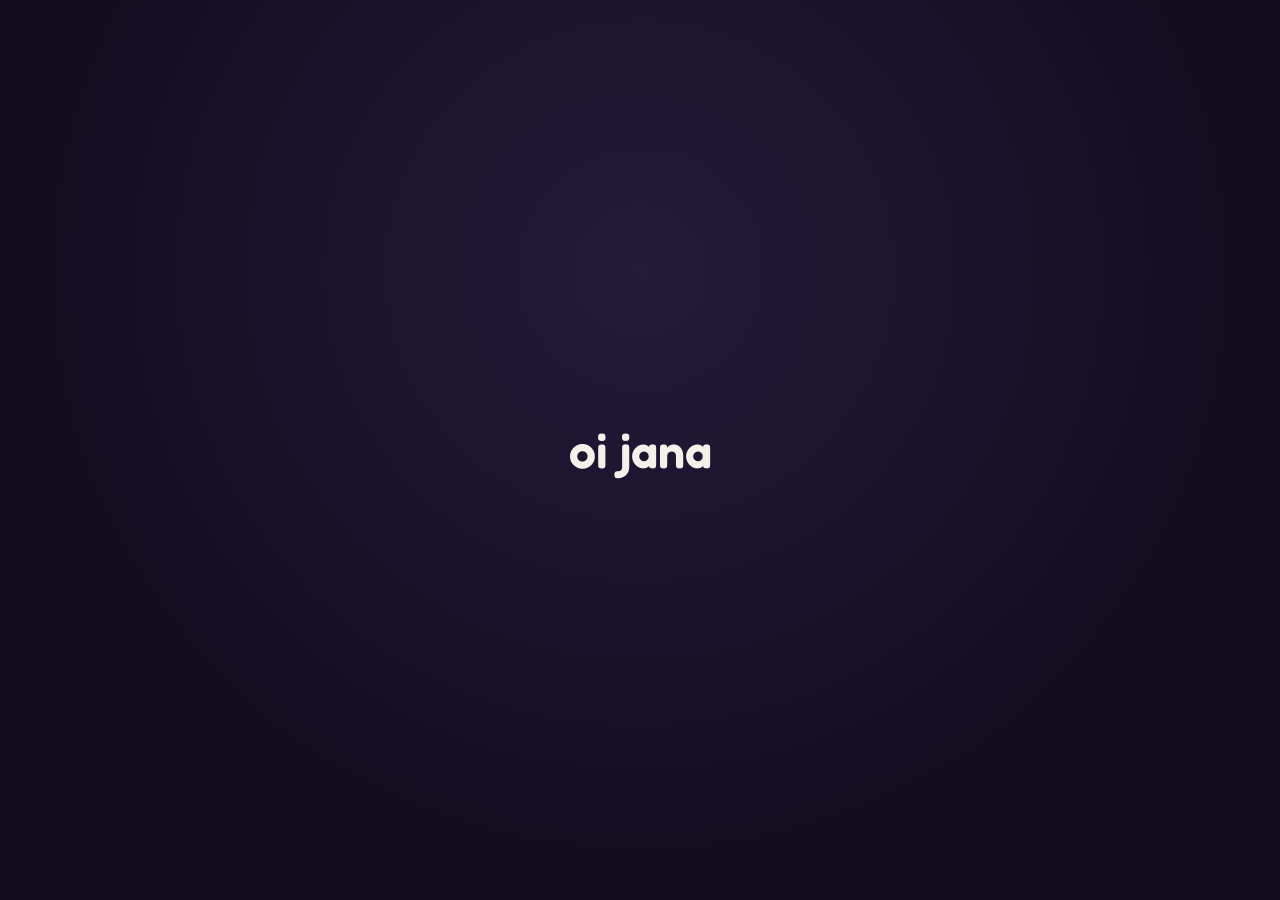
==== index.html @ 6d736b78 "Add start screen with fullscreen button Added a start screen with a fullscreen button before the int" ====
<!DOCTYPE html>
<html lang="pt-BR">
<head>
<meta charset="UTF-8">
<meta name="viewport" content="width=device-width, initial-scale=1.0">
<title>pra jana</title>

<!-- Fontes usadas no site: Fredoka (títulos/destaque) e Plus Jakarta Sans (texto) -->
<link rel="preconnect" href="https://fonts.googleapis.com">
<link href="https://fonts.googleapis.com/css2?family=Fredoka:wght@400;500;600;700&family=Plus+Jakarta+Sans:ital,wght@0,400;0,500;0,600;0,700;1,500&display=swap" rel="stylesheet">

<!-- Todo o visual (cores, layout, animações) está em style.css -->
<link rel="stylesheet" href="style.css">
</head>
<body>

  <!-- Fundo animado com os pontinhos de "vaga-lume" (gerados via JS) -->
  <div class="fireflies" id="fireflies"></div>

  <!-- Tela inicial: aparece primeiro, sozinha, com um botão pra abrir
       em tela cheia (some da barra de endereço/navegação do celular).
       Só depois de tocar nesse botão a sequência de frases começa. -->
  <div id="start-screen">
    <button id="fullscreen-btn">
      <span class="icon">⛶</span>
      abrir em tela cheia
    </button>
  </div>

  <!-- Tela de introdução: mostra as frases "oi jana" / "parabéns..." etc.
       antes de revelar o chat. Some sozinha quando termina. -->
  <div id="intro">
    <div id="intro-text"></div>
  </div>

  <!-- Cabeçalho fixo no topo, parecido com o topo de um app de conversa -->
  <header class="chat-header">
    <div class="avatar">🎂</div>
    <div class="who">
      <div class="name">jana</div>
      <div class="status">relembrando momentos</div>
    </div>
    <div class="icons">📞 🎥</div>
  </header>

  <!-- Aqui dentro o JS injeta todas as mensagens (fotos + legendas),
       usando os dados de data.js -->
  <main id="chat"></main>

  <!-- Mensagem final de aniversário -->
  <section id="closing">
    <div class="cake">🎉🎂🎉</div>
    <h2>feliz aniversário, dame / capivara / péssima mãe</h2>
    <p>
      19 anos de existência, a maior parte deles aturando meus prints, meus
      áudios de 15 minutos e minha implicância. Obrigada por ser essa
      amizade de "eu me jogaria no fogo por você" mesmo brigando por
      qualquer bobagem. Que venha mais um ano de zoeira sem fim. Te amo,
      várzea.
    </p>
    <div class="signature">— feito com carinho (e photoshop mental) só pra você 💛</div>
  </section>

  <!-- Barra de "digitar mensagem" fixa embaixo, só decorativa -->
  <div class="fake-input">
    <div class="field">escrito com carinho, só pra você...</div>
    <div class="send">➤</div>
  </div>

  <!-- ORDEM IMPORTA: data.js define os dados (array `messages`) e
       precisa carregar ANTES de script.js, que usa esses dados. -->
  <script src="data.js"></script>
  <script src="script.js"></script>
</body>
</html>
---- style.css ----
/* =======================================================
   PALETA DE CORES E VARIÁVEIS GLOBAIS
   Mude os valores aqui pra alterar as cores do site inteiro.
   ======================================================= */
:root{
  --bg-deep:#120c1e;          /* fundo geral (roxo bem escuro) */
  --bg-panel:#1d1530;         /* tom auxiliar (não usado diretamente, reserva) */
  --bg-panel-2:#241a3a;       /* fundo dos "pills" de data e do fundo do intro */
  --accent-amber:#ffb454;     /* cor de destaque quente (vela/aniversário) */
  --accent-pink:#ff6fa3;      /* cor de destaque rosa (usada no avatar e no título final) */
  --accent-violet:#7c6cf0;    /* cor de destaque roxa (usada no avatar) */
  --accent-violet-dim:#463a6e;/* roxo mais apagado (borda do botão "pular") */
  --text-light:#f5f1ea;       /* texto principal (quase branco) */
  --text-dim:#b3a8cf;         /* texto secundário (datas, horários, legendas de status) */
  --bubble-them:#22304a;      /* cor do balão de mensagem "dela" (esquerda) */
  --bubble-me:#5b52d6;        /* cor do balão de mensagem "minha" (direita) */
}

/* Reset básico: todo mundo usa border-box, sem margens malucas */
*{ box-sizing:border-box; }

html{ scroll-behavior:smooth; } /* rolagem suave ao navegar */

body{
  margin:0;
  background:var(--bg-deep);
  color:var(--text-light);
  font-family:'Plus Jakarta Sans', sans-serif; /* fonte do corpo do texto */
  overflow-x:hidden; /* evita rolagem horizontal indesejada */
}

/* Títulos e elementos com classe .display usam a fonte arredondada/divertida */
h1, h2, .display{
  font-family:'Fredoka', sans-serif;
}


/* =======================================================
   VAGA-LUMES (fundo animado)
   Pontinhos que sobem e piscam, decorativos, atrás do conteúdo.
   ======================================================= */
.fireflies{
  position:fixed;
  inset:0;              /* ocupa a tela toda */
  pointer-events:none;  /* não atrapalha cliques */
  z-index:0;             /* fica atrás de tudo */
  overflow:hidden;
}

.firefly{
  position:absolute;
  width:5px; height:5px;
  border-radius:50%;
  background:var(--accent-amber);
  box-shadow:0 0 8px 3px rgba(255,180,84,0.6); /* brilho ao redor */
  opacity:0;
  animation:drift 9s ease-in-out infinite; /* duração é sobrescrita via JS por vaga-lume */
}

/* Trajetória de subida + brilho de cada vaga-lume */
@keyframes drift{
  0%{   opacity:0;    transform:translateY(0)      translateX(0);   }
  15%{  opacity:.85; }
  50%{  transform:translateY(-70px) translateX(18px); }
  85%{  opacity:.6;  }
  100%{ opacity:0;    transform:translateY(-140px) translateX(-10px); }
}


/* =======================================================
   TELA DE INTRODUÇÃO (as frases que aparecem e somem)
   ======================================================= */
#intro{
  position:fixed; inset:0;
  z-index:50; /* fica por cima de tudo */
  display:flex; align-items:center; justify-content:center;
  background:radial-gradient(ellipse at 50% 30%, #241a3a 0%, #120c1e 70%);
  transition:opacity 1s ease, visibility 1s ease;
}

/* Classe adicionada via JS quando a introdução termina (ou é pulada) */
#intro.hide{
  opacity:0;
  visibility:hidden;
  pointer-events:none;
}

#intro-text{
  font-family:'Fredoka', sans-serif;
  font-size:clamp(1.6rem, 6vw, 3rem); /* responsivo: mínimo, ideal, máximo */
  font-weight:600;
  text-align:center;
  padding:0 1.2rem;
  opacity:0; /* começa invisível, o JS adiciona .show pra revelar */
  transition:opacity 1.1s ease;
  color:var(--text-light);
}

#intro-text.show{ opacity:1; }

/* Botão discreto pra pular a introdução */
#intro-skip{
  position:absolute; bottom:2rem; left:50%; transform:translateX(-50%);
  font-size:.75rem;
  color:var(--text-dim);
  background:none;
  border:1px solid var(--accent-violet-dim);
  padding:.5rem 1rem;
  border-radius:999px;
  cursor:pointer;
  font-family:'Plus Jakarta Sans';
  opacity:.7;
}
#intro-skip:hover{ opacity:1; }


/* =======================================================
   CABEÇALHO (barra fixa no topo, estilo app de chat)
   ======================================================= */
.chat-header{
  position:sticky; top:0;
  z-index:20;
  background:rgba(18,12,30,0.88);
  backdrop-filter:blur(10px); /* efeito de vidro fosco */
  display:flex; align-items:center; gap:.8rem;
  padding:.9rem 1.1rem;
  border-bottom:1px solid rgba(255,255,255,0.06);
}

.chat-header .avatar{
  width:42px; height:42px;
  border-radius:50%;
  background:linear-gradient(135deg, var(--accent-pink), var(--accent-violet));
  display:flex; align-items:center; justify-content:center;
  font-size:1.3rem;
  flex-shrink:0; /* nunca encolhe, mesmo em telas pequenas */
}

.chat-header .who{ line-height:1.15; }
.chat-header .who .name{ font-weight:700; font-family:'Fredoka'; font-size:1.05rem; }
.chat-header .who .status{ font-size:.72rem; color:var(--accent-amber); }
.chat-header .icons{ margin-left:auto; display:flex; gap:.9rem; opacity:.55; font-size:1.1rem; }


/* =======================================================
   ÁREA PRINCIPAL DO "CHAT" (onde as fotos/legendas entram)
   ======================================================= */
main{
  position:relative; z-index:1;
  max-width:640px; margin:0 auto;
  padding:1.6rem 1rem 7rem; /* padding-bottom grande pra não ficar embaixo da barra fixa */
}

/* "Pílula" com a data, como em apps de mensagem */
.date-pill{
  display:block; margin:1.8rem auto 1.4rem; width:fit-content;
  background:var(--bg-panel-2); color:var(--text-dim);
  font-size:.72rem; letter-spacing:.03em;
  padding:.35rem .9rem;
  border-radius:999px;
  text-transform:uppercase;
}

/* Cada "linha" de mensagem (foto + legenda). Começa invisível/deslocada
   e o JS adiciona a classe .in quando ela entra na tela (scroll reveal). */
.msg-row{
  display:flex; margin:.9rem 0;
  opacity:0; transform:translateY(18px);
  transition:opacity .7s ease, transform .7s ease;
}
.msg-row.in{ opacity:1; transform:translateY(0); }

/* Lado da conversa: "me" = eu (direita), "them" = ela (esquerda) */
.msg-row.me{ justify-content:flex-end; }
.msg-row.them{ justify-content:flex-start; }

.bubble{ max-width:78%; display:flex; flex-direction:column; gap:.4rem; }
.msg-row.me .bubble{ align-items:flex-end; }
.msg-row.them .bubble{ align-items:flex-start; }

/* Moldura da foto dentro da mensagem */
.photo-wrap{
  border-radius:18px; overflow:hidden; line-height:0;
  box-shadow:0 8px 24px rgba(0,0,0,0.35);
  border:1px solid rgba(255,255,255,0.08);
}
/* "Bico" do balão: cantinho reto do lado de quem enviou, como no WhatsApp */
.msg-row.me .photo-wrap{ border-bottom-right-radius:4px; }
.msg-row.them .photo-wrap{ border-bottom-left-radius:4px; }

.photo-wrap img{
  display:block; width:100%; height:auto;
  max-height:420px; object-fit:cover; /* corta a imagem pra não ficar gigante */
}

/* Balão de texto (legenda) */
.caption{
  font-size:.92rem; line-height:1.4;
  padding:.65rem .95rem;
  border-radius:16px;
  color:var(--text-light);
}
.msg-row.me .caption{ background:var(--bubble-me); border-bottom-right-radius:4px; }
.msg-row.them .caption{ background:var(--bubble-them); border-bottom-left-radius:4px; }

.timestamp{ font-size:.66rem; color:var(--text-dim); padding:0 .3rem; }


/* =======================================================
   BARRA DE "DIGITAR MENSAGEM" (decorativa, fixa embaixo)
   ======================================================= */
.fake-input{
  position:fixed; bottom:0; left:0; right:0;
  z-index:20;
  background:rgba(18,12,30,0.92);
  backdrop-filter:blur(10px);
  border-top:1px solid rgba(255,255,255,0.06);
  display:flex; align-items:center; gap:.7rem;
  padding:.8rem 1.1rem calc(.8rem + env(safe-area-inset-bottom)); /* respeita notch/gestos do celular */
}
.fake-input .field{
  flex:1;
  background:var(--bg-panel-2);
  border-radius:999px;
  padding:.6rem 1rem;
  font-size:.85rem;
  color:var(--text-dim);
  font-style:italic;
}
.fake-input .send{
  width:38px; height:38px;
  border-radius:50%;
  background:var(--accent-amber);
  display:flex; align-items:center; justify-content:center;
  color:#241a3a; font-size:1.1rem;
  flex-shrink:0;
}


/* =======================================================
   SEÇÃO FINAL (mensagem de aniversário)
   ======================================================= */
#closing{
  position:relative; z-index:1;
  max-width:640px; margin:0 auto;
  padding:3rem 1.4rem 9rem; /* padding-bottom grande por causa da barra fixa */
  text-align:center;
}
#closing .cake{ font-size:3rem; margin-bottom:.6rem; }
#closing h2{
  font-size:clamp(1.6rem,6vw,2.3rem);
  margin:0 0 1rem;
  /* título com gradiente de cor no próprio texto */
  background:linear-gradient(90deg, var(--accent-amber), var(--accent-pink));
  -webkit-background-clip:text; background-clip:text; color:transparent;
}
#closing p{ color:var(--text-dim); font-size:1rem; line-height:1.7; max-width:480px; margin:0 auto; }
#closing .signature{ margin-top:1.6rem; font-family:'Fredoka'; font-size:1.1rem; color:var(--text-light); }


/* =======================================================
   ACESSIBILIDADE: respeita quem prefere menos animação
   ======================================================= */
@media (prefers-reduced-motion: reduce){
  .msg-row, #intro-text, .firefly{
    transition:none !important;
    animation:none !important;
    opacity:1 !important;
    transform:none !important;
  }
}
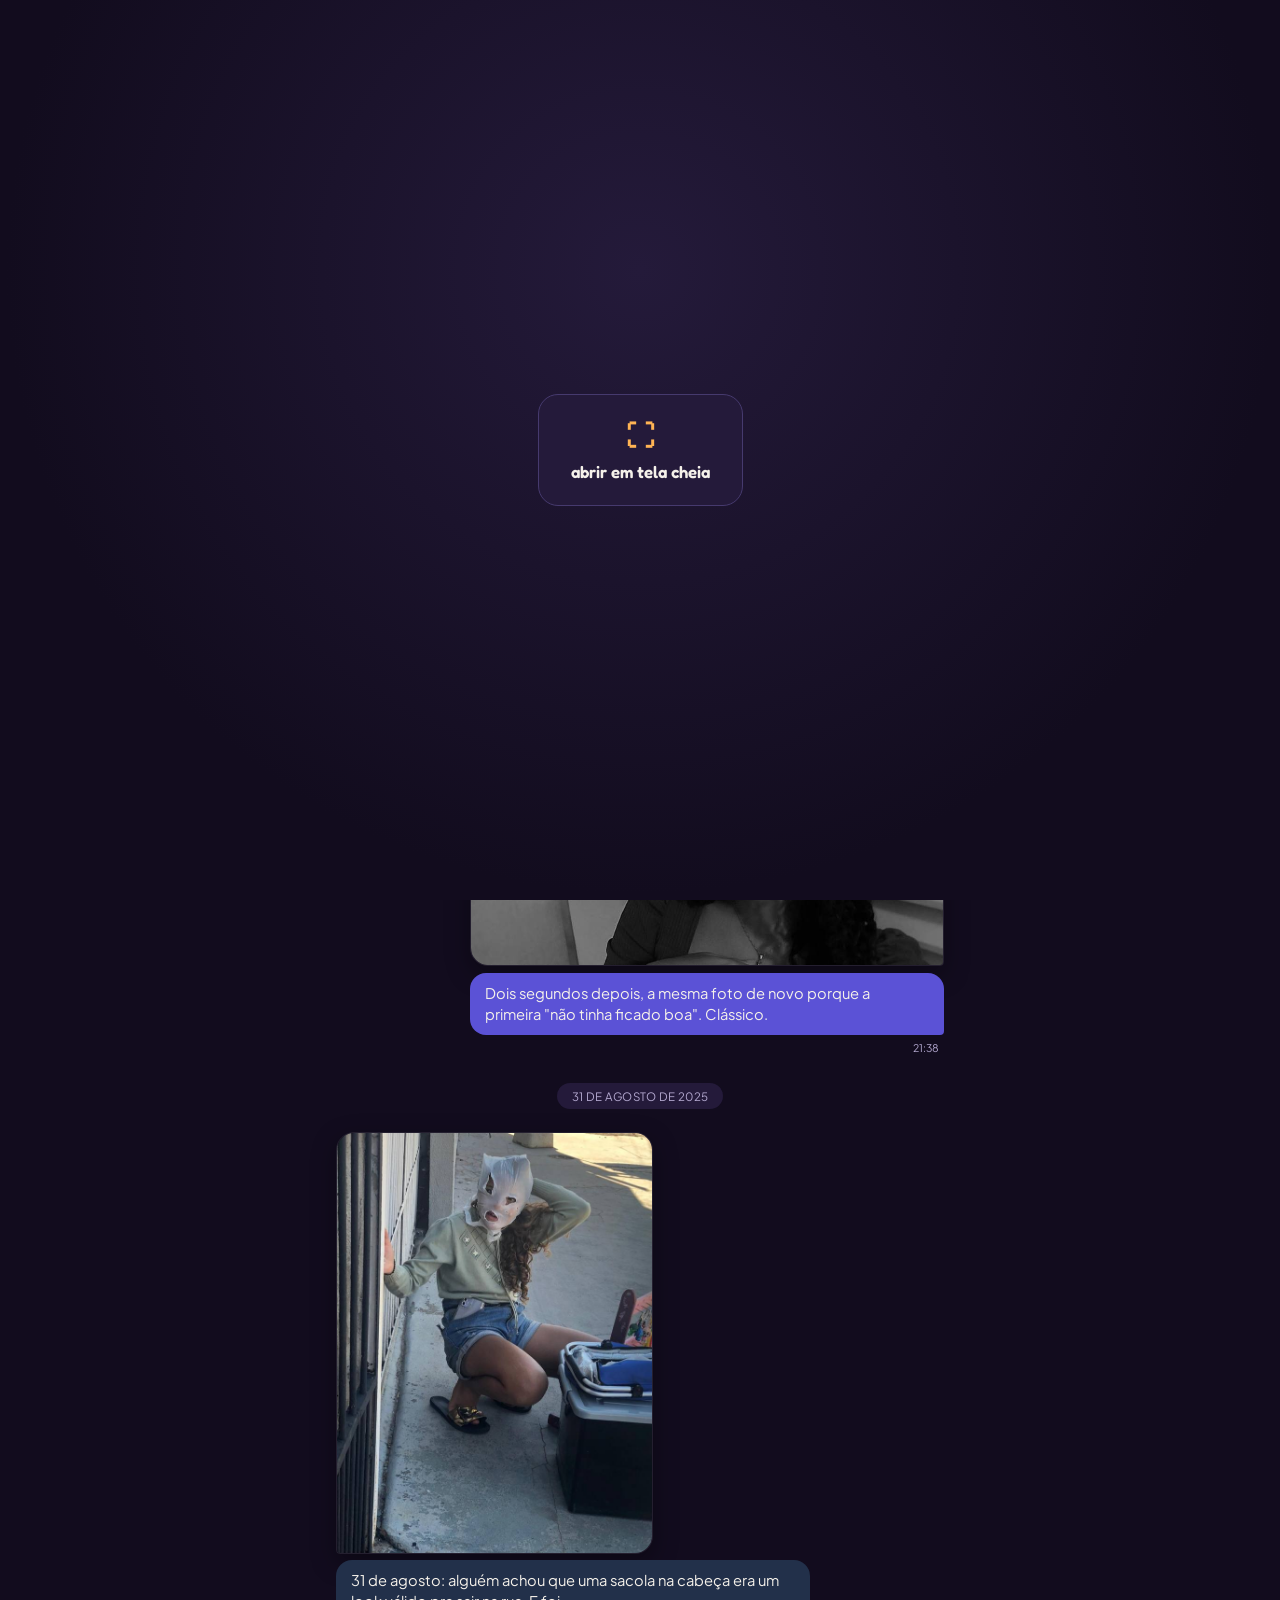
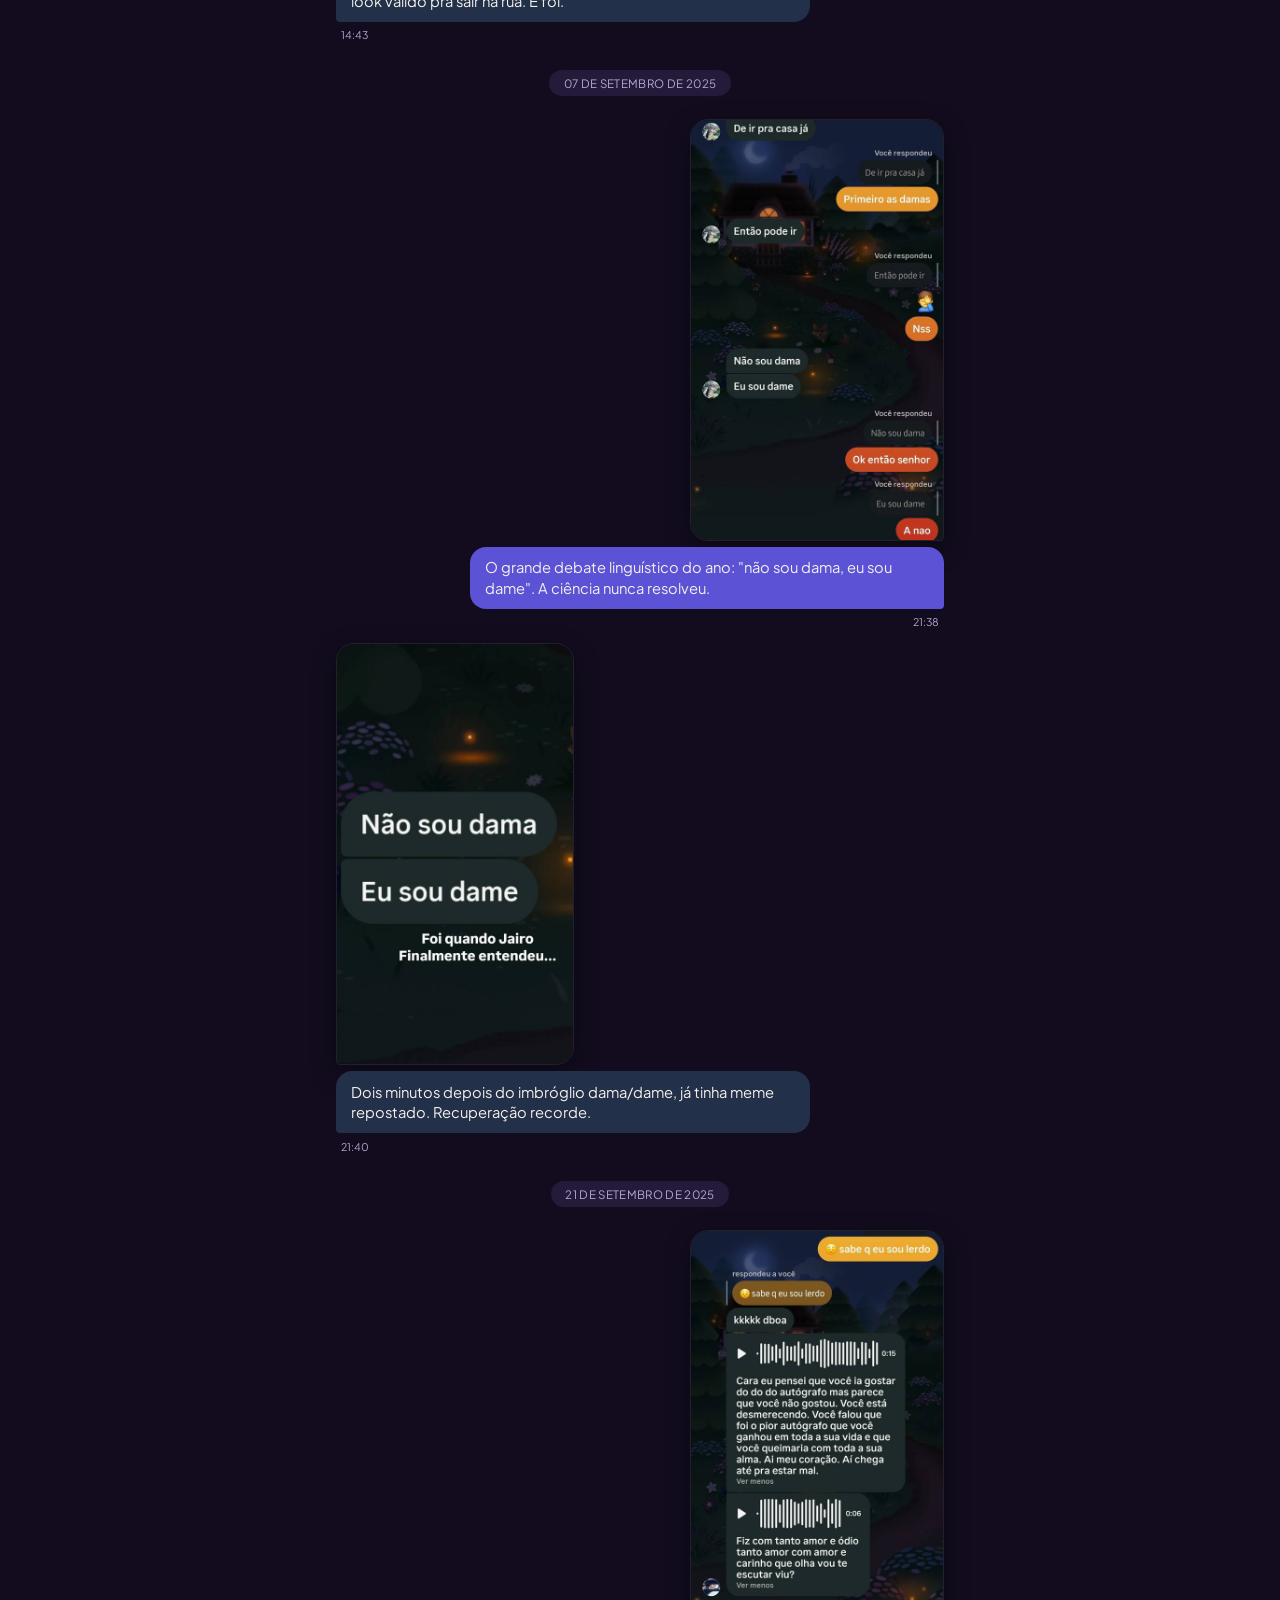
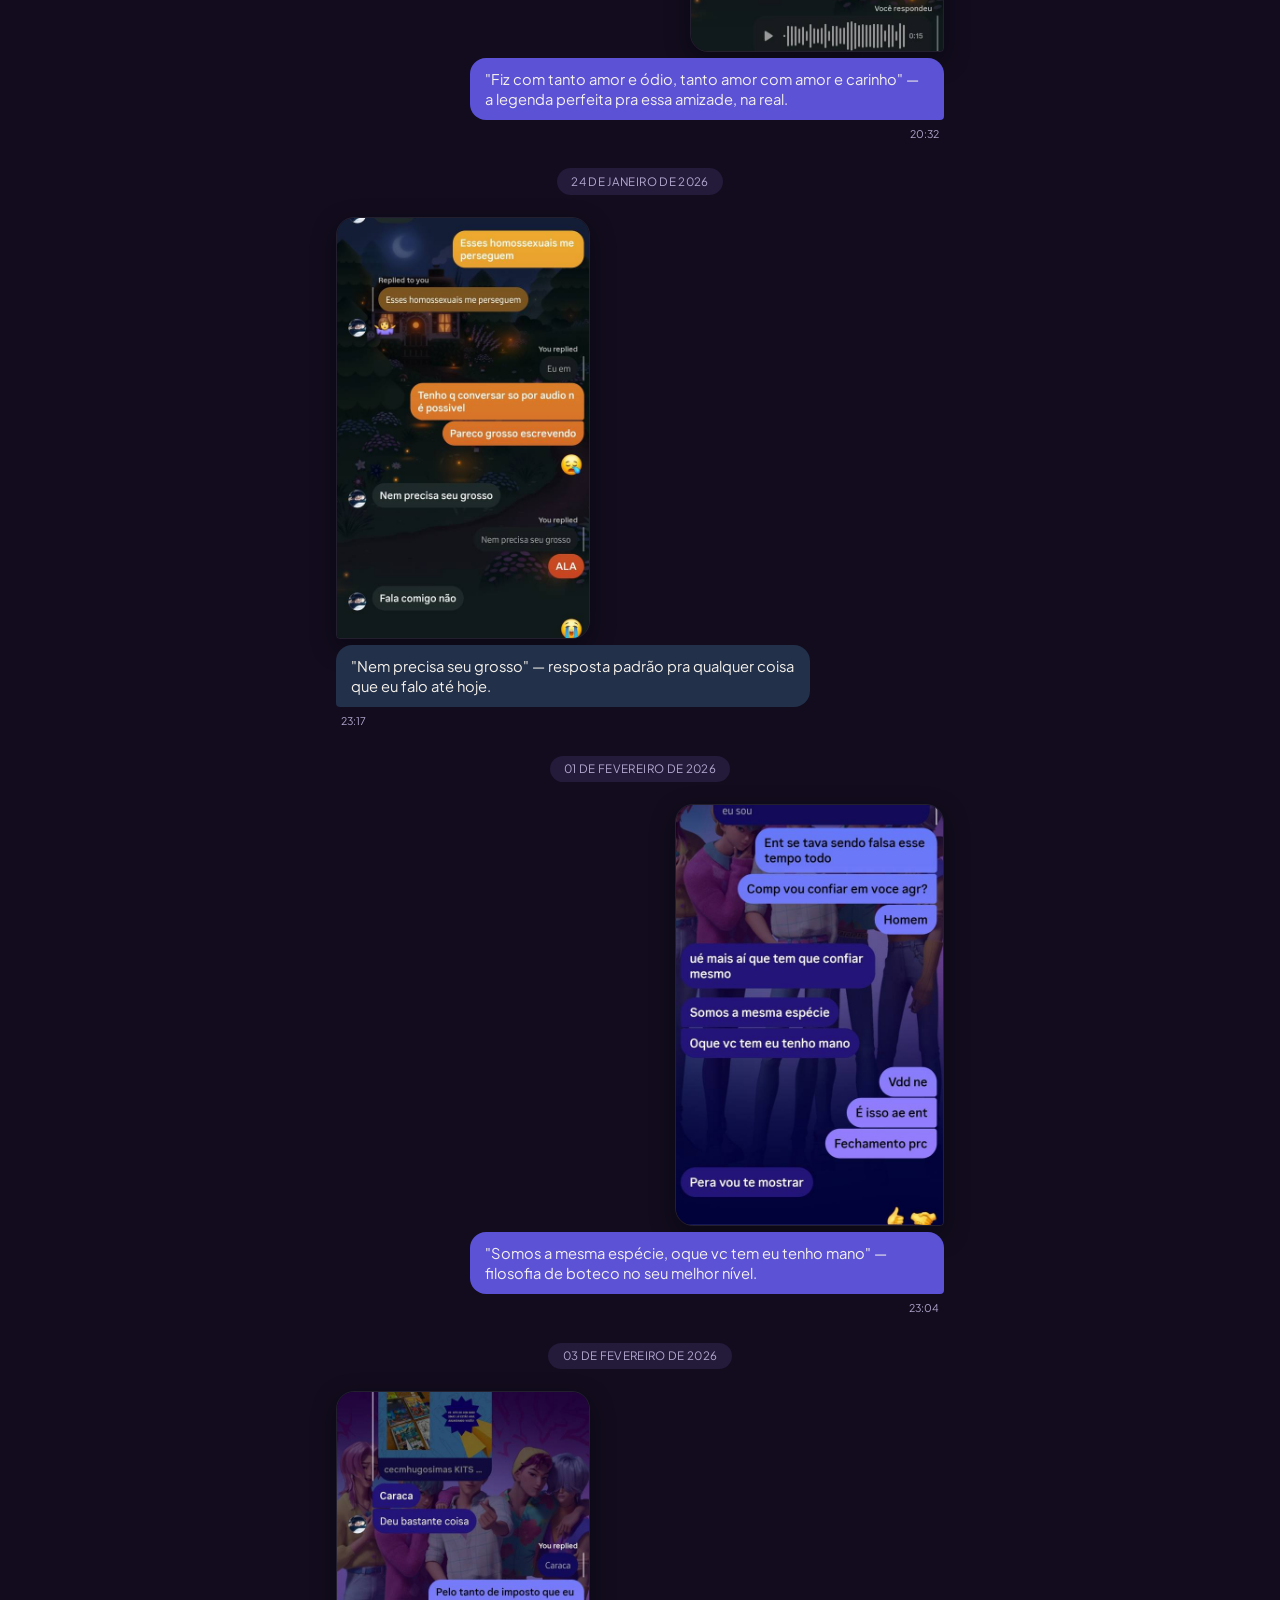
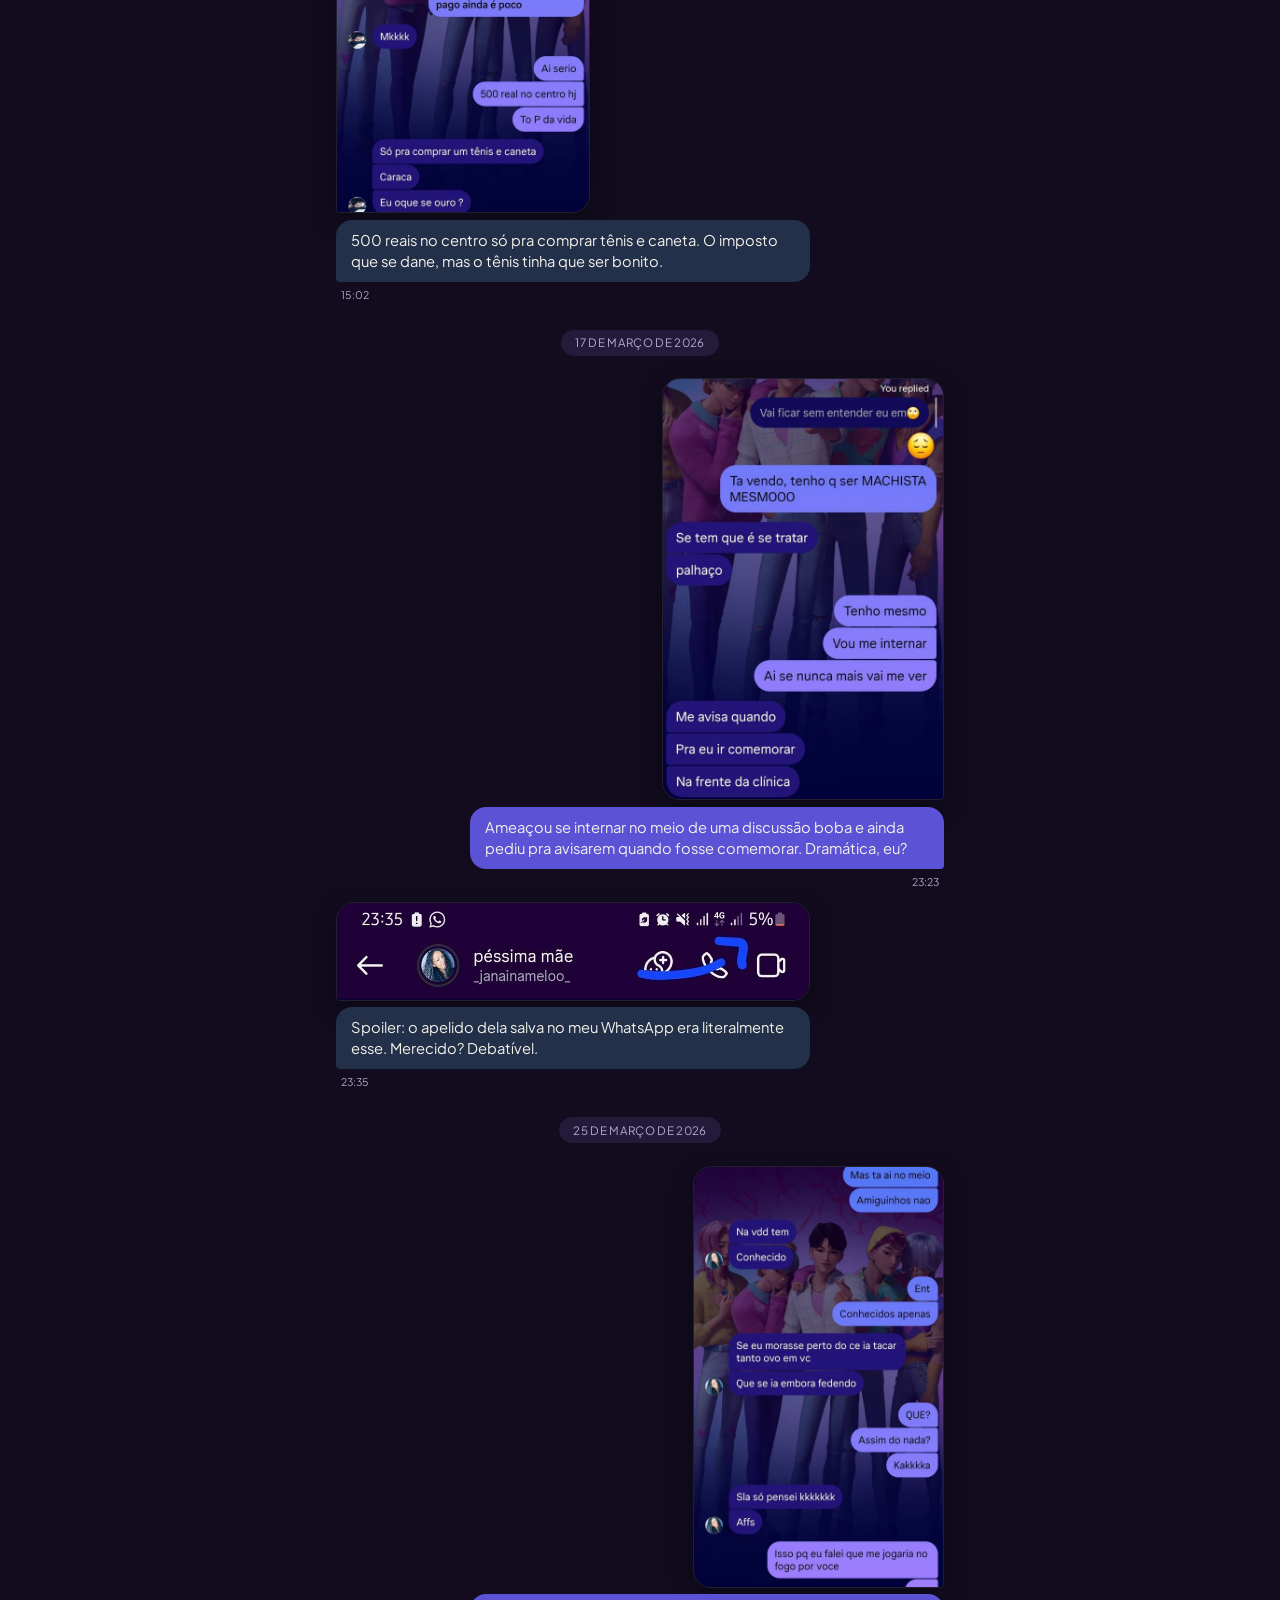
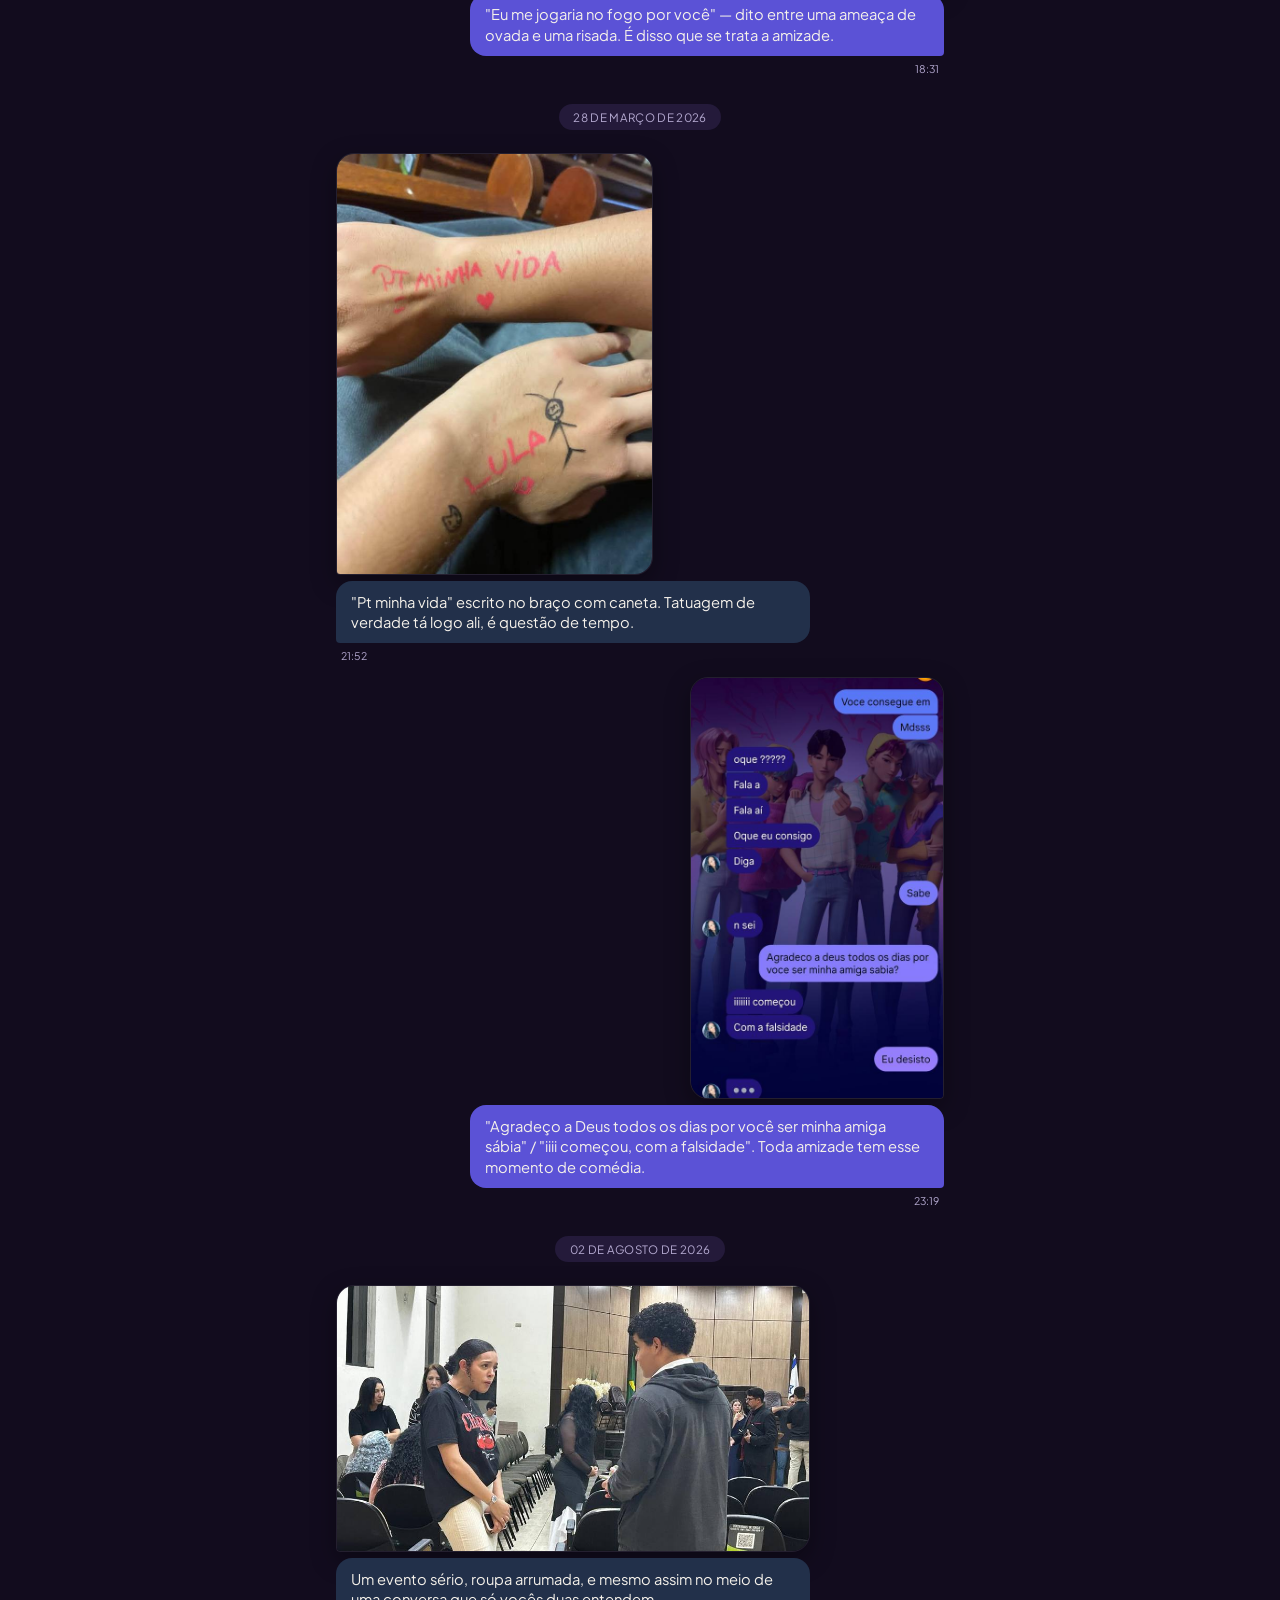
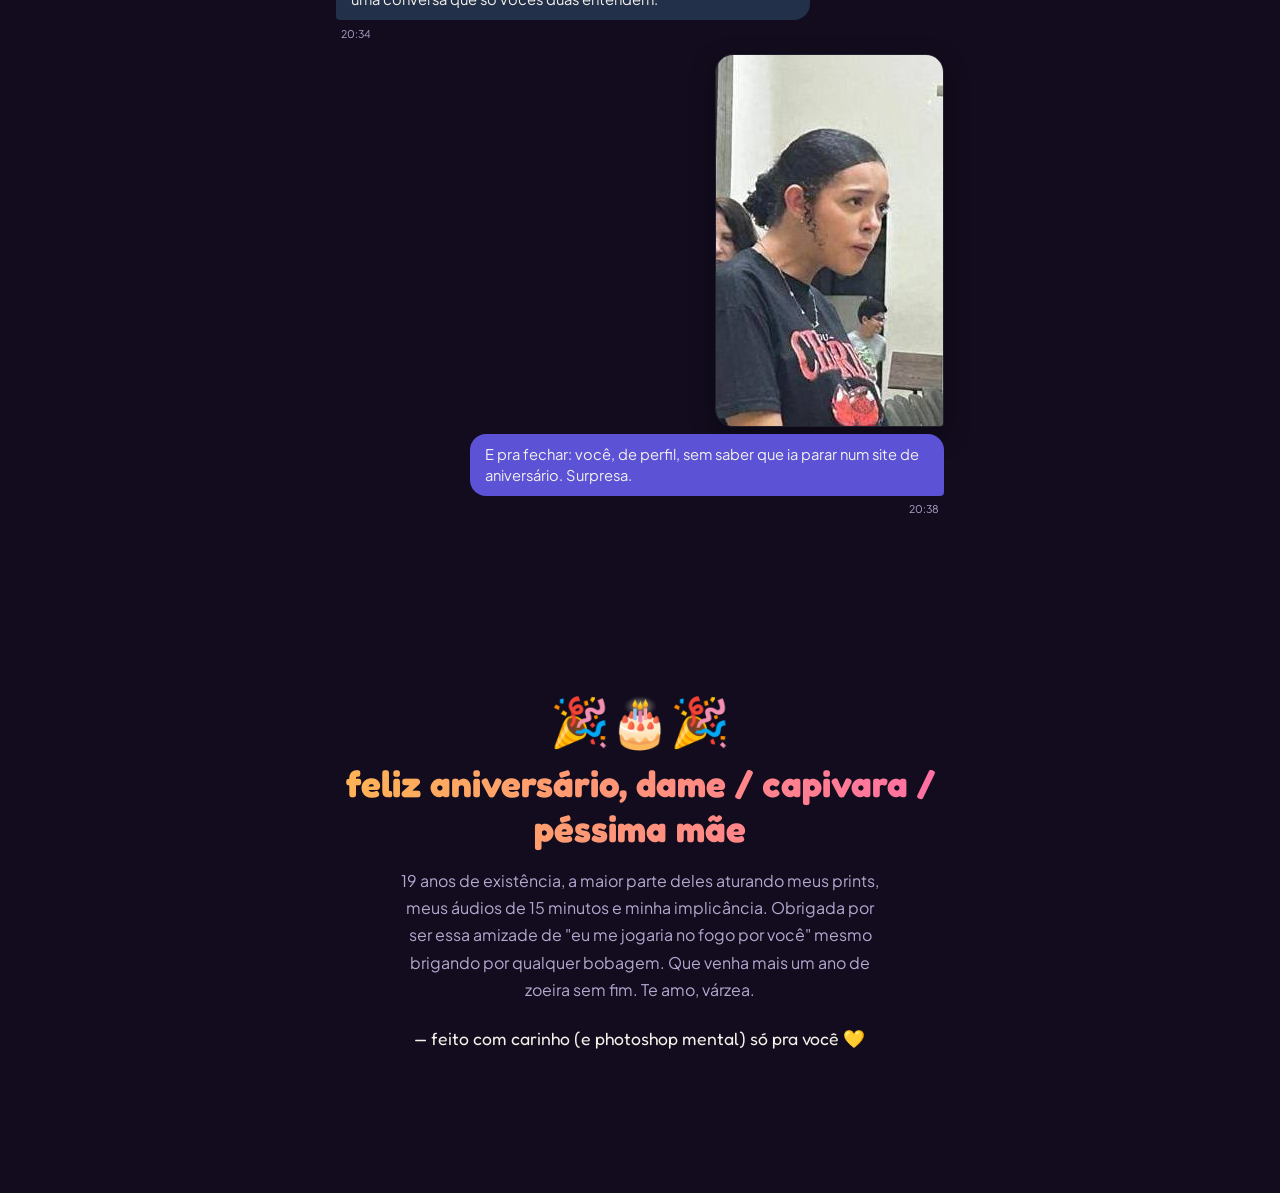
==== commit 961f8bcb: "Rename index (1).html to index.html" ====
--- a/index.html
+++ b/index.html
@@ -9,8 +9,307 @@
 <link rel="preconnect" href="https://fonts.googleapis.com">
 <link href="https://fonts.googleapis.com/css2?family=Fredoka:wght@400;500;600;700&family=Plus+Jakarta+Sans:ital,wght@0,400;0,500;0,600;0,700;1,500&display=swap" rel="stylesheet">
 
-<!-- Todo o visual (cores, layout, animações) está em style.css -->
-<link rel="stylesheet" href="style.css">
+<style>
+/* =======================================================
+   PALETA DE CORES E VARIÁVEIS GLOBAIS
+   Mude os valores aqui pra alterar as cores do site inteiro.
+   ======================================================= */
+:root{
+  --bg-deep:#120c1e;          /* fundo geral (roxo bem escuro) */
+  --bg-panel:#1d1530;         /* tom auxiliar (não usado diretamente, reserva) */
+  --bg-panel-2:#241a3a;       /* fundo dos "pills" de data e do fundo do intro */
+  --accent-amber:#ffb454;     /* cor de destaque quente (vela/aniversário) */
+  --accent-pink:#ff6fa3;      /* cor de destaque rosa (usada no avatar e no título final) */
+  --accent-violet:#7c6cf0;    /* cor de destaque roxa (usada no avatar) */
+  --accent-violet-dim:#463a6e;/* roxo mais apagado (borda do botão "pular") */
+  --text-light:#f5f1ea;       /* texto principal (quase branco) */
+  --text-dim:#b3a8cf;         /* texto secundário (datas, horários, legendas de status) */
+  --bubble-them:#22304a;      /* cor do balão de mensagem "dela" (esquerda) */
+  --bubble-me:#5b52d6;        /* cor do balão de mensagem "minha" (direita) */
+}
+
+/* Reset básico: todo mundo usa border-box, sem margens malucas */
+*{ box-sizing:border-box; }
+
+html{ scroll-behavior:smooth; } /* rolagem suave ao navegar */
+
+body{
+  margin:0;
+  background:var(--bg-deep);
+  color:var(--text-light);
+  font-family:'Plus Jakarta Sans', sans-serif; /* fonte do corpo do texto */
+  overflow-x:hidden; /* evita rolagem horizontal indesejada */
+}
+
+/* Títulos e elementos com classe .display usam a fonte arredondada/divertida */
+h1, h2, .display{
+  font-family:'Fredoka', sans-serif;
+}
+
+
+/* =======================================================
+   VAGA-LUMES (fundo animado)
+   Pontinhos que sobem e piscam, decorativos, atrás do conteúdo.
+   ======================================================= */
+.fireflies{
+  position:fixed;
+  inset:0;              /* ocupa a tela toda */
+  pointer-events:none;  /* não atrapalha cliques */
+  z-index:0;             /* fica atrás de tudo */
+  overflow:hidden;
+}
+
+.firefly{
+  position:absolute;
+  width:5px; height:5px;
+  border-radius:50%;
+  background:var(--accent-amber);
+  box-shadow:0 0 8px 3px rgba(255,180,84,0.6); /* brilho ao redor */
+  opacity:0;
+  animation:drift 9s ease-in-out infinite; /* duração é sobrescrita via JS por vaga-lume */
+}
+
+/* Trajetória de subida + brilho de cada vaga-lume */
+@keyframes drift{
+  0%{   opacity:0;    transform:translateY(0)      translateX(0);   }
+  15%{  opacity:.85; }
+  50%{  transform:translateY(-70px) translateX(18px); }
+  85%{  opacity:.6;  }
+  100%{ opacity:0;    transform:translateY(-140px) translateX(-10px); }
+}
+
+
+/* =======================================================
+   TELA INICIAL (botão de tela cheia)
+   É a primeira coisa que aparece. Fica acima até da introdução
+   (z-index maior) e some assim que a pessoa toca no botão.
+   ======================================================= */
+#start-screen{
+  position:fixed; inset:0;
+  z-index:60; /* acima do #intro (50), pra ser a primeira camada visível */
+  display:flex; align-items:center; justify-content:center;
+  background:radial-gradient(ellipse at 50% 30%, #241a3a 0%, #120c1e 70%);
+  transition:opacity .6s ease, visibility .6s ease;
+}
+
+/* Classe adicionada via JS assim que o botão é tocado */
+#start-screen.hide{
+  opacity:0;
+  visibility:hidden;
+  pointer-events:none;
+}
+
+#fullscreen-btn{
+  display:flex; flex-direction:column; align-items:center; gap:.6rem;
+  font-family:'Fredoka', sans-serif;
+  font-size:1.05rem;
+  font-weight:600;
+  color:var(--text-light);
+  background:var(--bg-panel-2);
+  border:1px solid var(--accent-violet-dim);
+  padding:1.4rem 2rem;
+  border-radius:20px;
+  cursor:pointer;
+  box-shadow:0 0 0 0 rgba(255,180,84,0.4);
+  animation:pulse-glow 2.4s ease-in-out infinite; /* leve pulsar pra chamar atenção */
+}
+#fullscreen-btn .icon{ font-size:1.8rem; color:var(--accent-amber); }
+
+@keyframes pulse-glow{
+  0%,100%{ box-shadow:0 0 0 0 rgba(255,180,84,0.35); }
+  50%{ box-shadow:0 0 0 14px rgba(255,180,84,0); }
+}
+
+
+/* =======================================================
+   TELA DE INTRODUÇÃO (as frases que aparecem e somem)
+   ======================================================= */
+#intro{
+  position:fixed; inset:0;
+  z-index:50; /* fica por cima do conteúdo, abaixo da tela inicial */
+  display:flex; align-items:center; justify-content:center;
+  background:radial-gradient(ellipse at 50% 30%, #241a3a 0%, #120c1e 70%);
+  transition:opacity 1s ease, visibility 1s ease;
+}
+
+/* Classe adicionada via JS quando a introdução termina */
+#intro.hide{
+  opacity:0;
+  visibility:hidden;
+  pointer-events:none;
+}
+
+#intro-text{
+  font-family:'Fredoka', sans-serif;
+  font-size:clamp(1.6rem, 6vw, 3rem); /* responsivo: mínimo, ideal, máximo */
+  font-weight:600;
+  text-align:center;
+  padding:0 1.2rem;
+  opacity:0; /* começa invisível, o JS adiciona .show pra revelar */
+  transition:opacity 1.1s ease;
+  color:var(--text-light);
+}
+
+#intro-text.show{ opacity:1; }
+
+
+/* =======================================================
+   CABEÇALHO (barra fixa no topo, estilo app de chat)
+   ======================================================= */
+.chat-header{
+  position:sticky; top:0;
+  z-index:20;
+  background:rgba(18,12,30,0.88);
+  backdrop-filter:blur(10px); /* efeito de vidro fosco */
+  display:flex; align-items:center; gap:.8rem;
+  padding:.9rem 1.1rem;
+  border-bottom:1px solid rgba(255,255,255,0.06);
+}
+
+.chat-header .avatar{
+  width:42px; height:42px;
+  border-radius:50%;
+  background:linear-gradient(135deg, var(--accent-pink), var(--accent-violet));
+  display:flex; align-items:center; justify-content:center;
+  font-size:1.3rem;
+  flex-shrink:0; /* nunca encolhe, mesmo em telas pequenas */
+}
+
+.chat-header .who{ line-height:1.15; }
+.chat-header .who .name{ font-weight:700; font-family:'Fredoka'; font-size:1.05rem; }
+.chat-header .who .status{ font-size:.72rem; color:var(--accent-amber); }
+.chat-header .icons{ margin-left:auto; display:flex; gap:.9rem; opacity:.55; font-size:1.1rem; }
+
+
+/* =======================================================
+   ÁREA PRINCIPAL DO "CHAT" (onde as fotos/legendas entram)
+   ======================================================= */
+main{
+  position:relative; z-index:1;
+  max-width:640px; margin:0 auto;
+  padding:1.6rem 1rem 7rem; /* padding-bottom grande pra não ficar embaixo da barra fixa */
+}
+
+/* "Pílula" com a data, como em apps de mensagem */
+.date-pill{
+  display:block; margin:1.8rem auto 1.4rem; width:fit-content;
+  background:var(--bg-panel-2); color:var(--text-dim);
+  font-size:.72rem; letter-spacing:.03em;
+  padding:.35rem .9rem;
+  border-radius:999px;
+  text-transform:uppercase;
+}
+
+/* Cada "linha" de mensagem (foto + legenda). Começa invisível/deslocada
+   e o JS adiciona a classe .in quando ela entra na tela (scroll reveal). */
+.msg-row{
+  display:flex; margin:.9rem 0;
+  opacity:0; transform:translateY(18px);
+  transition:opacity .7s ease, transform .7s ease;
+}
+.msg-row.in{ opacity:1; transform:translateY(0); }
+
+/* Lado da conversa: "me" = eu (direita), "them" = ela (esquerda) */
+.msg-row.me{ justify-content:flex-end; }
+.msg-row.them{ justify-content:flex-start; }
+
+.bubble{ max-width:78%; display:flex; flex-direction:column; gap:.4rem; }
+.msg-row.me .bubble{ align-items:flex-end; }
+.msg-row.them .bubble{ align-items:flex-start; }
+
+/* Moldura da foto dentro da mensagem */
+.photo-wrap{
+  border-radius:18px; overflow:hidden; line-height:0;
+  box-shadow:0 8px 24px rgba(0,0,0,0.35);
+  border:1px solid rgba(255,255,255,0.08);
+}
+/* "Bico" do balão: cantinho reto do lado de quem enviou, como no WhatsApp */
+.msg-row.me .photo-wrap{ border-bottom-right-radius:4px; }
+.msg-row.them .photo-wrap{ border-bottom-left-radius:4px; }
+
+.photo-wrap img{
+  display:block; width:100%; height:auto;
+  max-height:420px; object-fit:cover; /* corta a imagem pra não ficar gigante */
+}
+
+/* Balão de texto (legenda) */
+.caption{
+  font-size:.92rem; line-height:1.4;
+  padding:.65rem .95rem;
+  border-radius:16px;
+  color:var(--text-light);
+}
+.msg-row.me .caption{ background:var(--bubble-me); border-bottom-right-radius:4px; }
+.msg-row.them .caption{ background:var(--bubble-them); border-bottom-left-radius:4px; }
+
+.timestamp{ font-size:.66rem; color:var(--text-dim); padding:0 .3rem; }
+
+
+/* =======================================================
+   BARRA DE "DIGITAR MENSAGEM" (decorativa, fixa embaixo)
+   ======================================================= */
+.fake-input{
+  position:fixed; bottom:0; left:0; right:0;
+  z-index:20;
+  background:rgba(18,12,30,0.92);
+  backdrop-filter:blur(10px);
+  border-top:1px solid rgba(255,255,255,0.06);
+  display:flex; align-items:center; gap:.7rem;
+  padding:.8rem 1.1rem calc(.8rem + env(safe-area-inset-bottom)); /* respeita notch/gestos do celular */
+}
+.fake-input .field{
+  flex:1;
+  background:var(--bg-panel-2);
+  border-radius:999px;
+  padding:.6rem 1rem;
+  font-size:.85rem;
+  color:var(--text-dim);
+  font-style:italic;
+}
+.fake-input .send{
+  width:38px; height:38px;
+  border-radius:50%;
+  background:var(--accent-amber);
+  display:flex; align-items:center; justify-content:center;
+  color:#241a3a; font-size:1.1rem;
+  flex-shrink:0;
+}
+
+
+/* =======================================================
+   SEÇÃO FINAL (mensagem de aniversário)
+   ======================================================= */
+#closing{
+  position:relative; z-index:1;
+  max-width:640px; margin:0 auto;
+  padding:3rem 1.4rem 9rem; /* padding-bottom grande por causa da barra fixa */
+  text-align:center;
+}
+#closing .cake{ font-size:3rem; margin-bottom:.6rem; }
+#closing h2{
+  font-size:clamp(1.6rem,6vw,2.3rem);
+  margin:0 0 1rem;
+  /* título com gradiente de cor no próprio texto */
+  background:linear-gradient(90deg, var(--accent-amber), var(--accent-pink));
+  -webkit-background-clip:text; background-clip:text; color:transparent;
+}
+#closing p{ color:var(--text-dim); font-size:1rem; line-height:1.7; max-width:480px; margin:0 auto; }
+#closing .signature{ margin-top:1.6rem; font-family:'Fredoka'; font-size:1.1rem; color:var(--text-light); }
+
+
+/* =======================================================
+   ACESSIBILIDADE: respeita quem prefere menos animação
+   ======================================================= */
+@media (prefers-reduced-motion: reduce){
+  .msg-row, #intro-text, .firefly, #fullscreen-btn{
+    transition:none !important;
+    animation:none !important;
+    opacity:1 !important;
+    transform:none !important;
+  }
+}
+
+</style>
 </head>
 <body>
 
@@ -69,7 +368,175 @@
 
   <!-- ORDEM IMPORTA: data.js define os dados (array `messages`) e
        precisa carregar ANTES de script.js, que usa esses dados. -->
-  <script src="data.js"></script>
-  <script src="script.js"></script>
+  <script>
+const messages = [{"date": "25 de janeiro de 2025", "time": "21:38", "side": "them", "img": "[data-uri]", "caption": "O início de tudo: uma selfie no escuro fazendo joinha invertido. Sofisticação nível máximo."}, {"date": "25 de janeiro de 2025", "time": "21:38", "side": "me", "img": "[data-uri]", "caption": "Dois segundos depois, a mesma foto de novo porque a primeira \"não tinha ficado boa\". Clássico."}, {"date": "31 de agosto de 2025", "time": "14:43", "side": "them", "img": "[data-uri]", "caption": "31 de agosto: alguém achou que uma sacola na cabeça era um look válido pra sair na rua. E foi."}, {"date": "07 de setembro de 2025", "time": "21:38", "side": "me", "img": "[data-uri]", "caption": "O grande debate linguístico do ano: \"não sou dama, eu sou dame\". A ciência nunca resolveu."}, {"date": "07 de setembro de 2025", "time": "21:40", "side": "them", "img": "[data-uri]", "caption": "Dois minutos depois do imbróglio dama/dame, já tinha meme repostado. Recuperação recorde."}, {"date": "21 de setembro de 2025", "time": "20:32", "side": "me", "img": "[data-uri]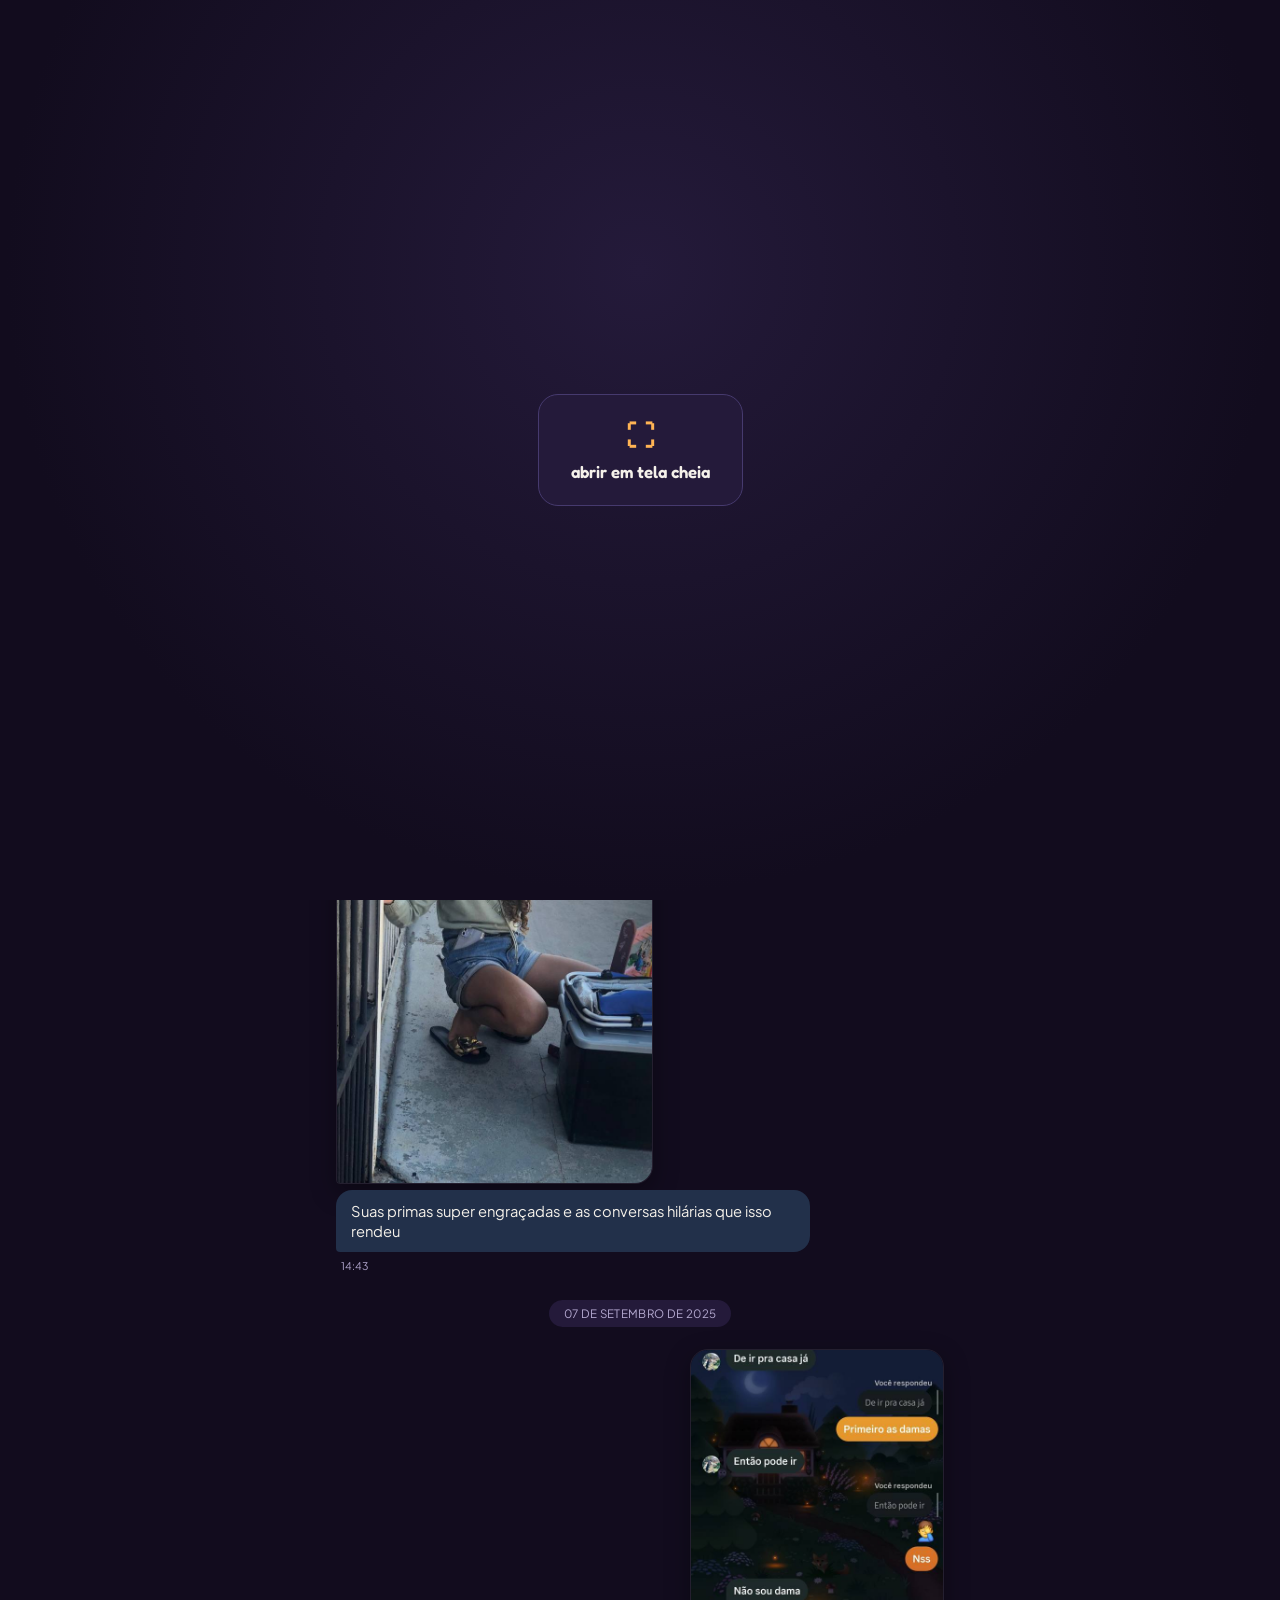
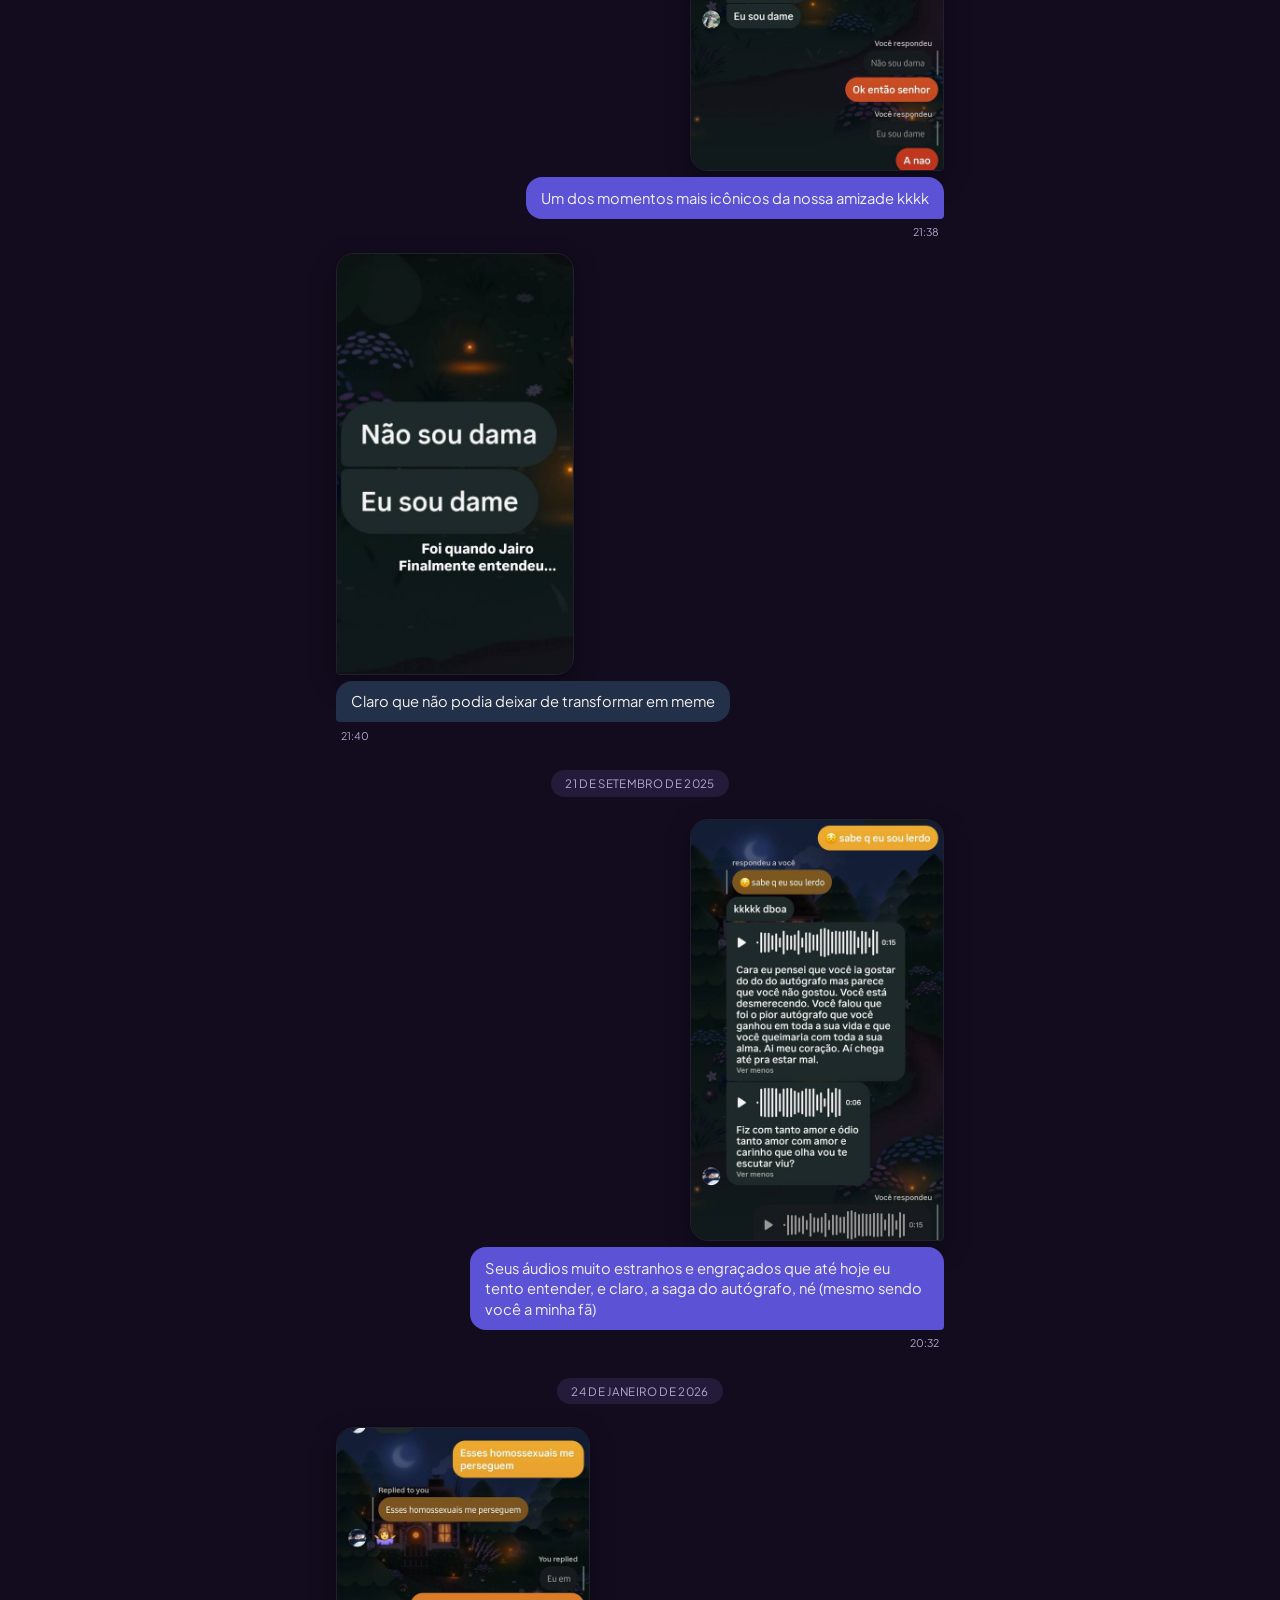
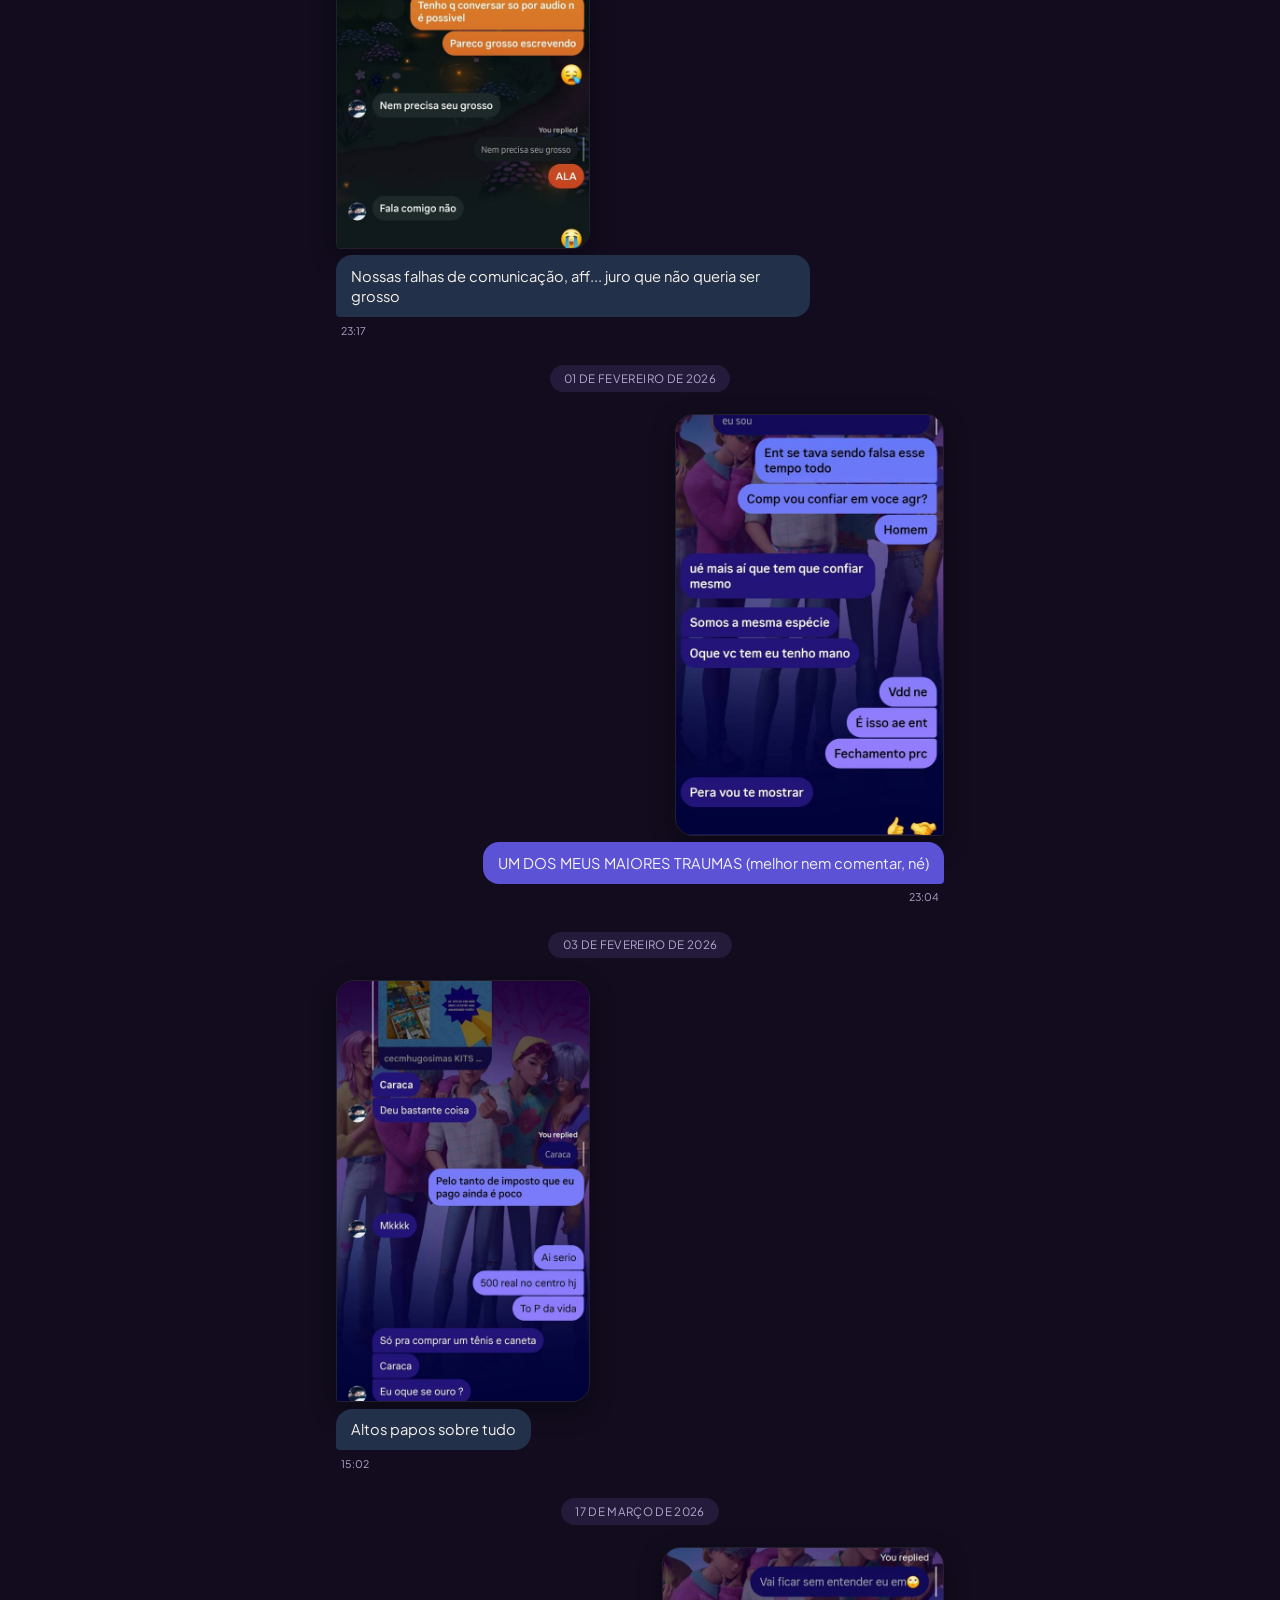
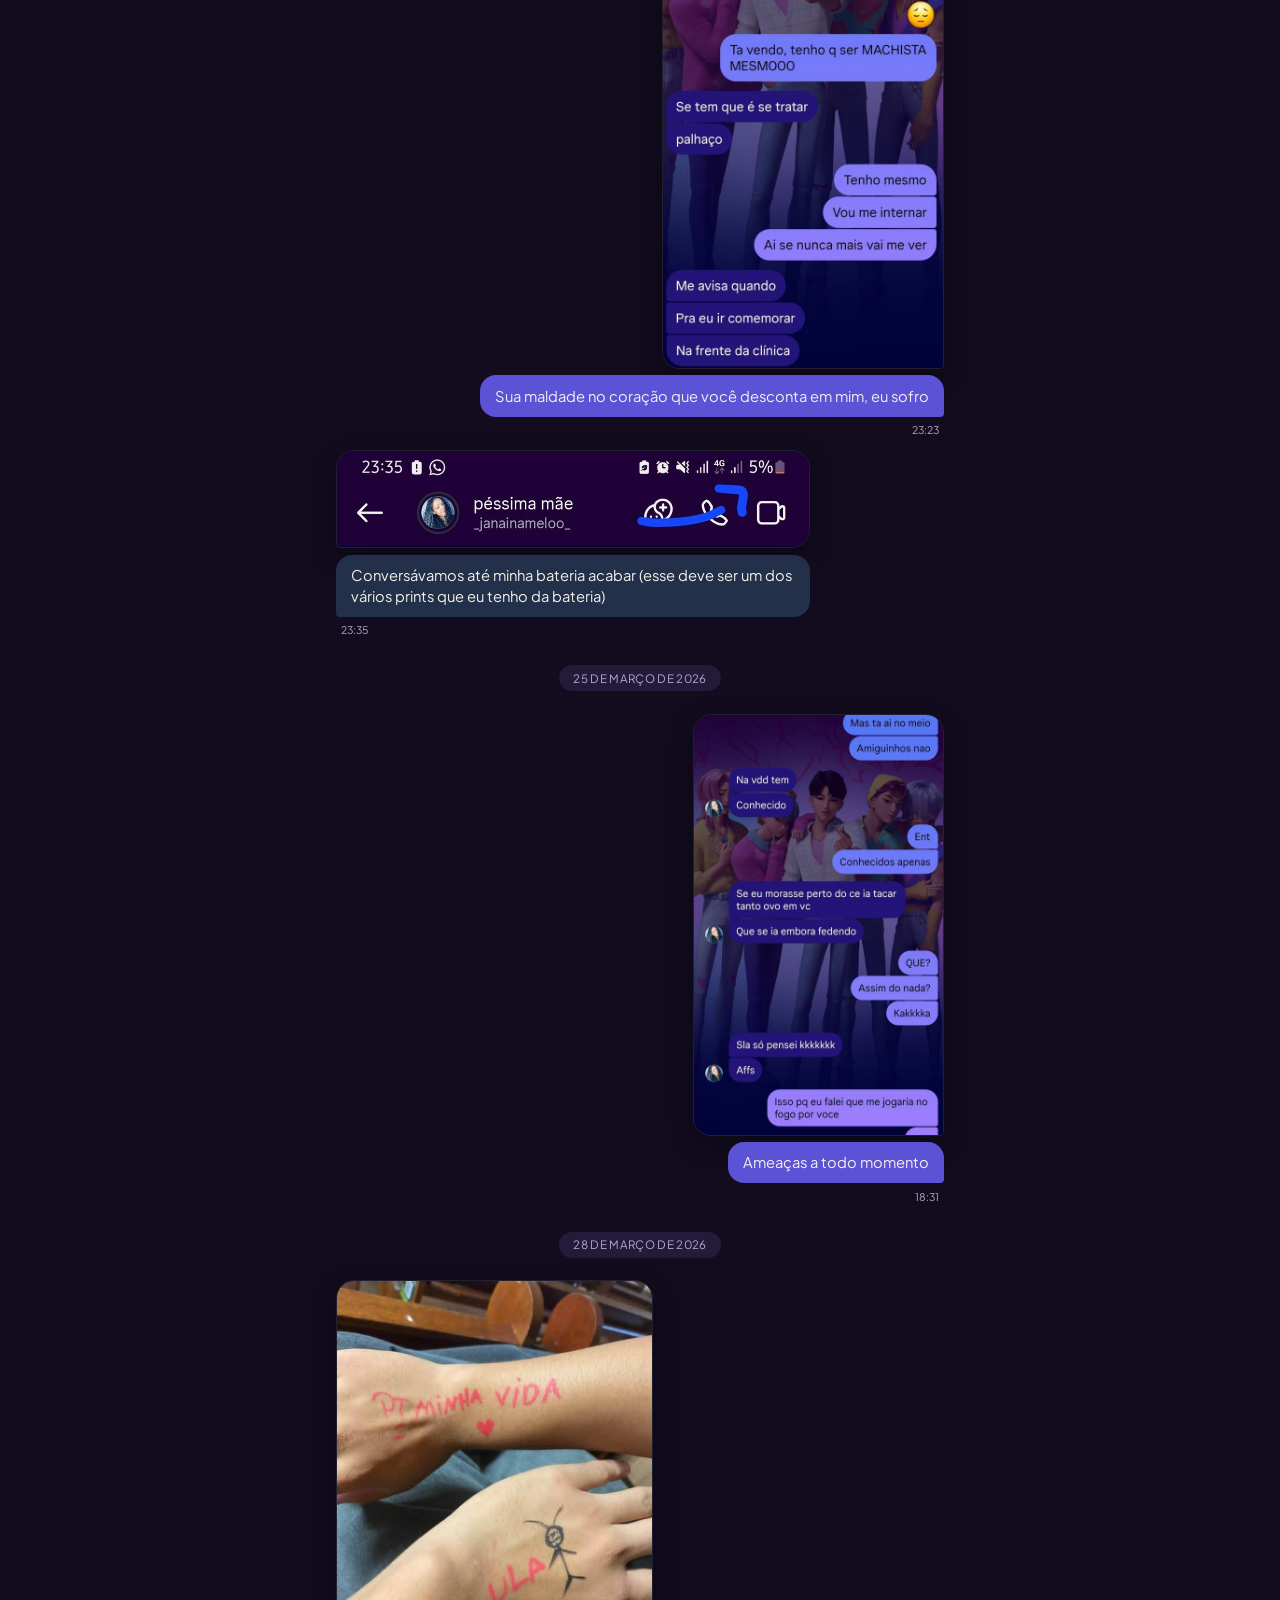
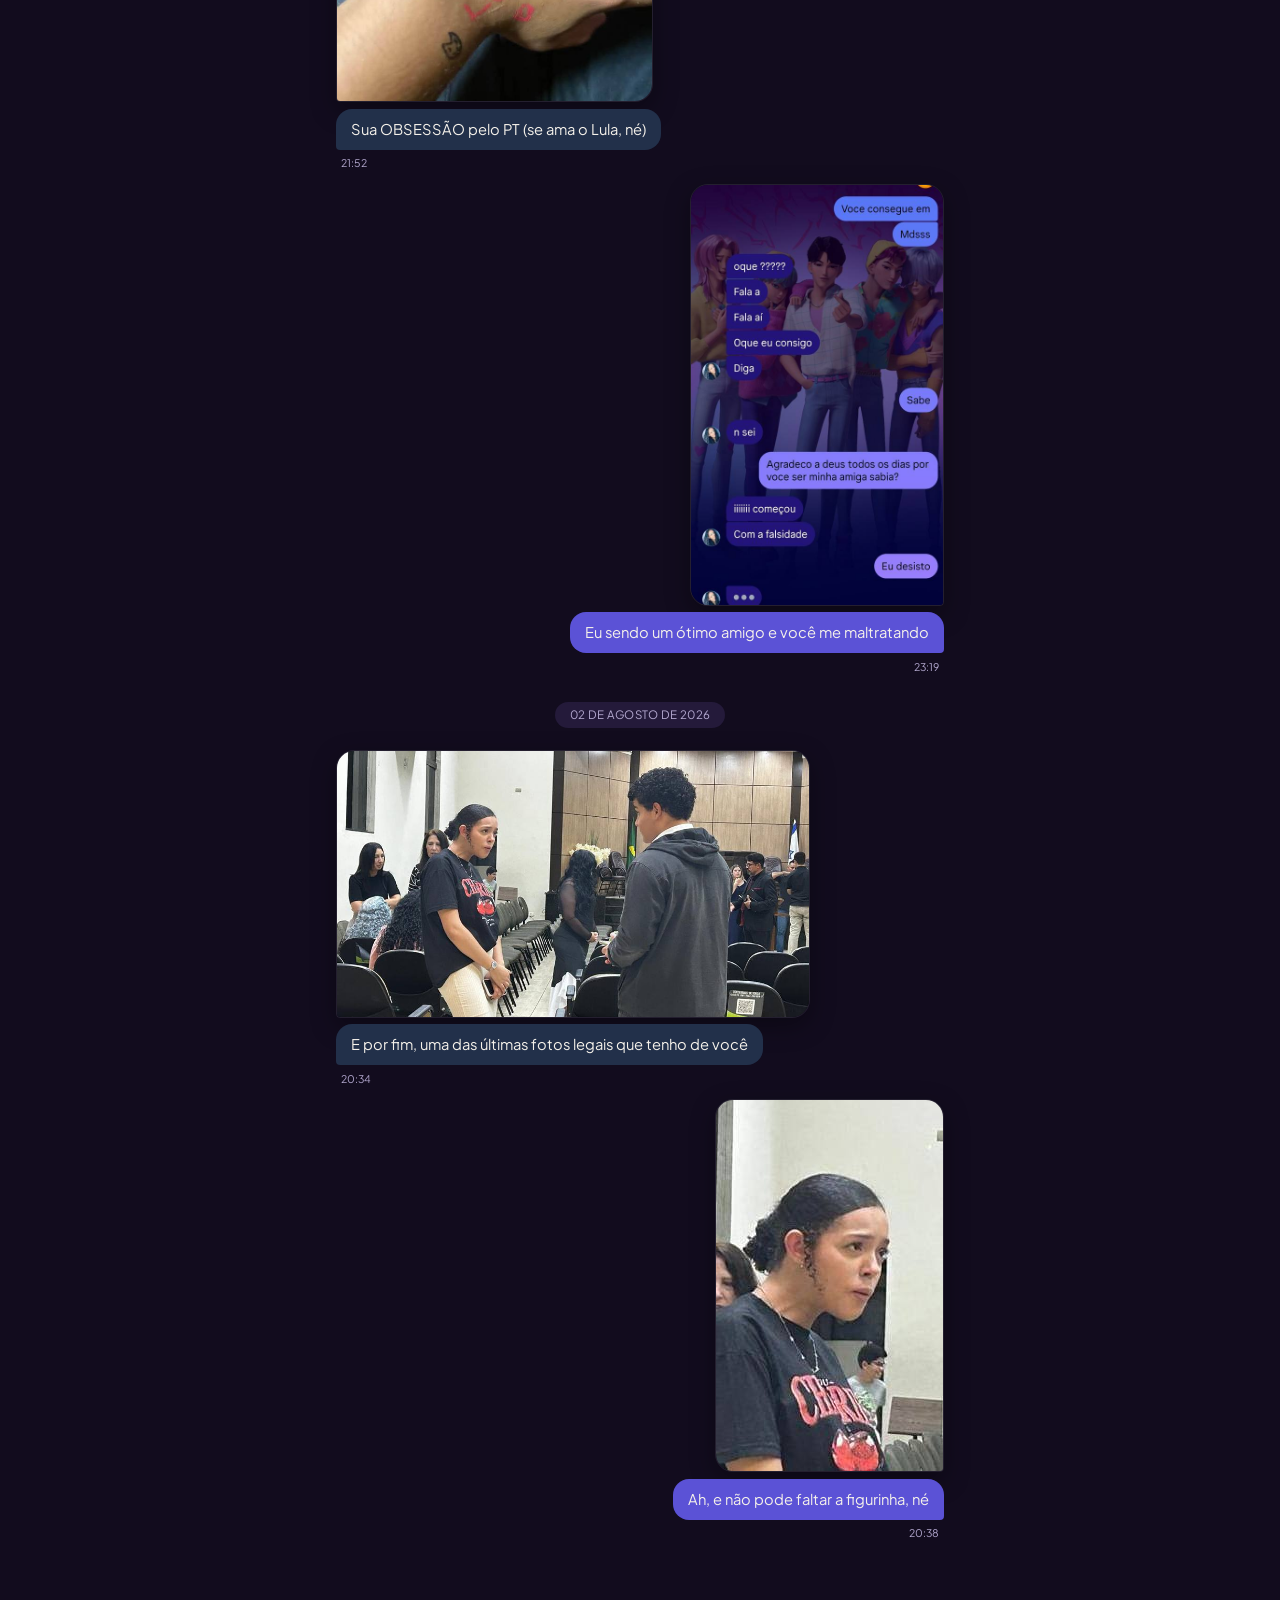
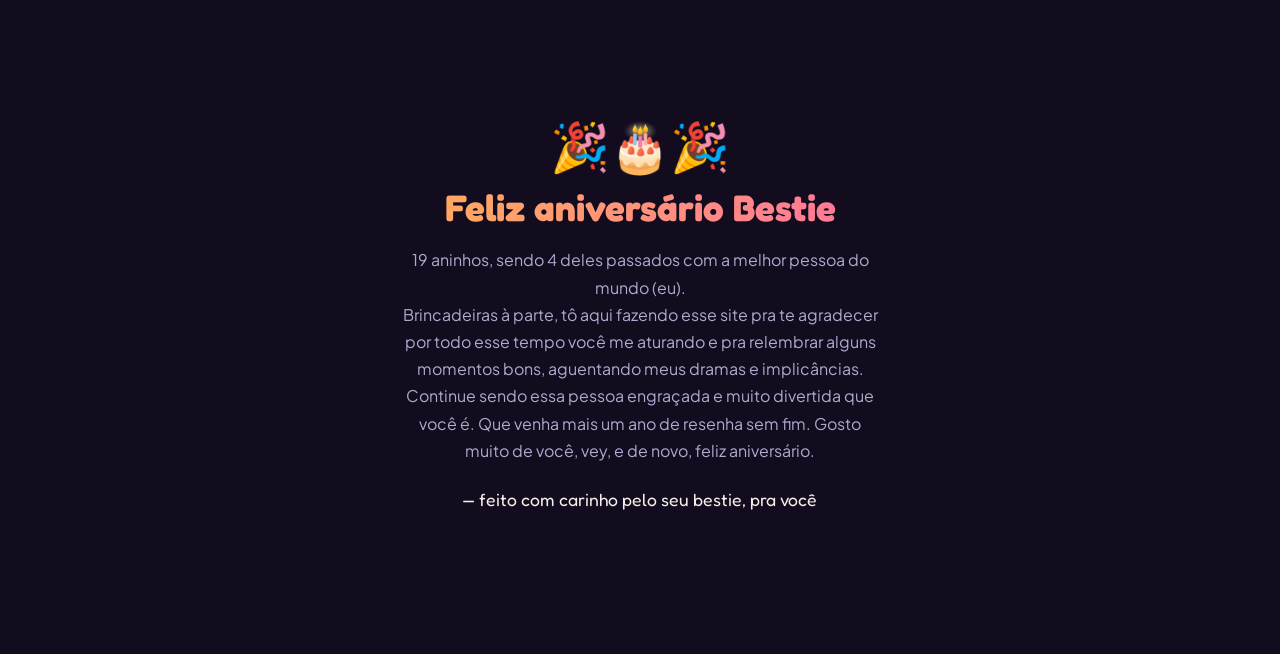
==== commit ab7f0274: "Update fmt.Println message from 'Hello' to 'Goodbye'" ====
--- a/index.html
+++ b/index.html
@@ -349,15 +349,19 @@
   <!-- Mensagem final de aniversário -->
   <section id="closing">
     <div class="cake">🎉🎂🎉</div>
-    <h2>feliz aniversário, dame / capivara / péssima mãe</h2>
+    <h2>Feliz aniversário Bestie</h2>
     <p>
-      19 anos de existência, a maior parte deles aturando meus prints, meus
-      áudios de 15 minutos e minha implicância. Obrigada por ser essa
-      amizade de "eu me jogaria no fogo por você" mesmo brigando por
-      qualquer bobagem. Que venha mais um ano de zoeira sem fim. Te amo,
-      várzea.
+      19 aninhos, sendo 4 deles passados com a melhor pessoa do mundo (eu).
     </p>
-    <div class="signature">— feito com carinho (e photoshop mental) só pra você 💛</div>
+    <p>
+      Brincadeiras à parte, tô aqui fazendo esse site pra te agradecer por
+      todo esse tempo você me aturando e pra relembrar alguns momentos bons,
+      aguentando meus dramas e implicâncias. Continue sendo essa pessoa
+      engraçada e muito divertida que você é. Que venha mais um ano de
+      resenha sem fim. Gosto muito de você, vey, e de novo, feliz
+      aniversário.
+    </p>
+    <div class="signature">— feito com carinho pelo seu bestie, pra você</div>
   </section>
 
   <!-- Barra de "digitar mensagem" fixa embaixo, só decorativa -->
@@ -369,7 +373,7 @@
   <!-- ORDEM IMPORTA: data.js define os dados (array `messages`) e
        precisa carregar ANTES de script.js, que usa esses dados. -->
   <script>
-const messages = [{"date": "25 de janeiro de 2025", "time": "21:38", "side": "them", "img": "[data-uri]", "caption": "O início de tudo: uma selfie no escuro fazendo joinha invertido. Sofisticação nível máximo."}, {"date": "25 de janeiro de 2025", "time": "21:38", "side": "me", "img": "[data-uri]", "caption": "Dois segundos depois, a mesma foto de novo porque a primeira \"não tinha ficado boa\". Clássico."}, {"date": "31 de agosto de 2025", "time": "14:43", "side": "them", "img": "[data-uri]", "caption": "31 de agosto: alguém achou que uma sacola na cabeça era um look válido pra sair na rua. E foi."}, {"date": "07 de setembro de 2025", "time": "21:38", "side": "me", "img": "[data-uri]", "caption": "O grande debate linguístico do ano: \"não sou dama, eu sou dame\". A ciência nunca resolveu."}, {"date": "07 de setembro de 2025", "time": "21:40", "side": "them", "img": "[data-uri]", "caption": "Dois minutos depois do imbróglio dama/dame, já tinha meme repostado. Recuperação recorde."}, {"date": "21 de setembro de 2025", "time": "20:32", "side": "me", "img": "[data-uri]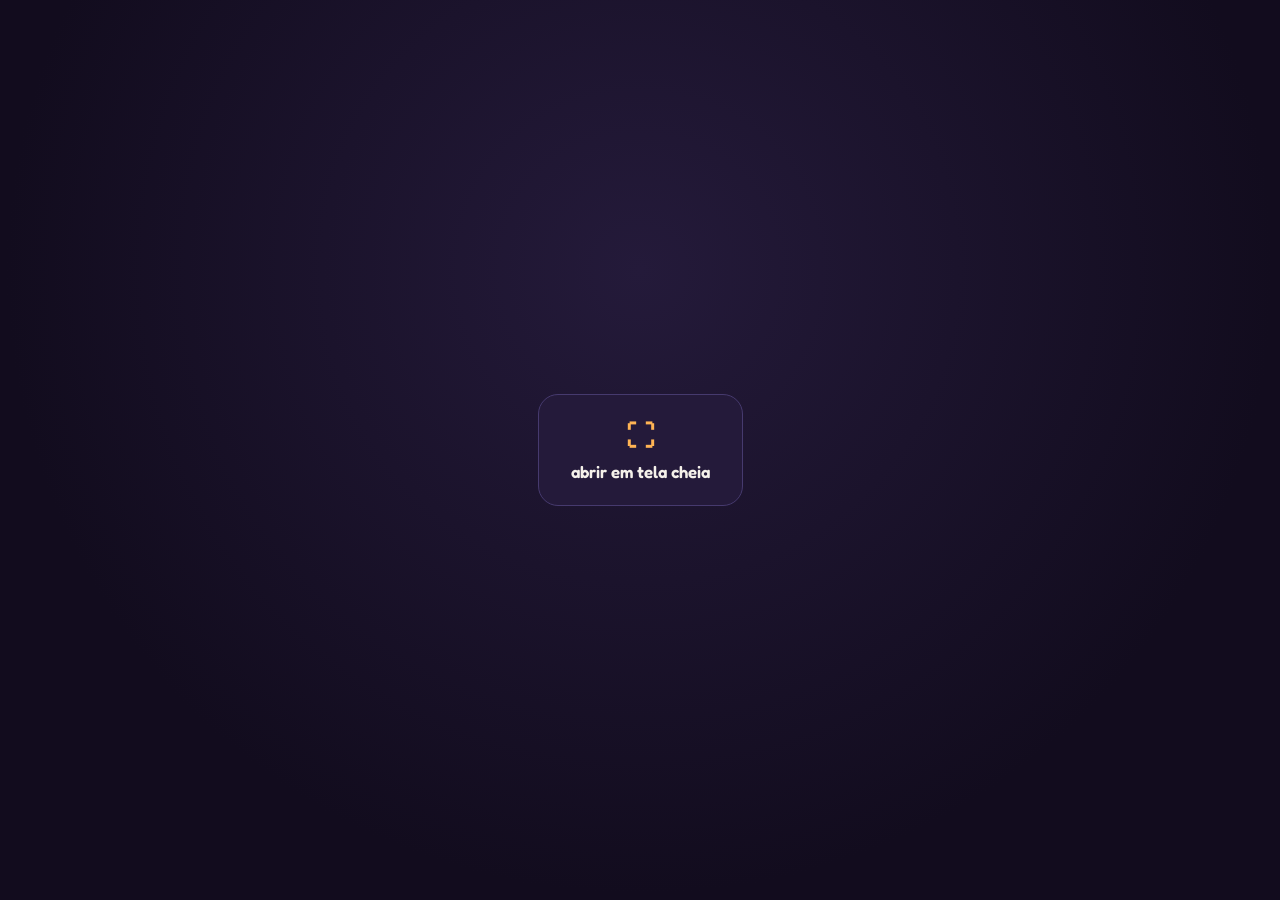
==== commit 9f0bbd8e: "Fix formatting of phrases in index.html" ====
--- a/index.html
+++ b/index.html
@@ -122,6 +122,29 @@
 
 
 /* =======================================================
+   BOTÃO DE MUTE (música de fundo)
+   Fica fixo no canto, acima de tudo, pra pausar/tocar a música
+   a qualquer momento depois que ela começar a tocar.
+   ======================================================= */
+#mute-btn{
+  position:fixed;
+  bottom:1.1rem; right:1.1rem;
+  z-index:40; /* abaixo do #intro e da tela inicial, acima do resto */
+  width:44px; height:44px;
+  border-radius:50%;
+  border:1px solid var(--accent-violet-dim);
+  background:var(--bg-panel-2);
+  color:var(--text-light);
+  font-size:1.2rem;
+  display:flex; align-items:center; justify-content:center;
+  cursor:pointer;
+  opacity:0; visibility:hidden; /* some até a música começar a tocar */
+  transition:opacity .4s ease, visibility .4s ease;
+}
+#mute-btn.show{ opacity:1; visibility:visible; }
+
+
+/* =======================================================
    TELA DE INTRODUÇÃO (as frases que aparecem e somem)
    ======================================================= */
 #intro{
@@ -325,6 +348,14 @@
       abrir em tela cheia
     </button>
   </div>
+
+  <!-- Música de fundo. O <audio> fica escondido; o play só é chamado
+       dentro do clique do botão de tela cheia (navegadores bloqueiam
+       autoplay de áudio sem uma interação direta do usuário). -->
+  <audio id="bg-music" src="musica.mp3" loop preload="auto"></audio>
+
+  <!-- Botão flutuante pra pausar/tocar a música, caso ela queira -->
+  <button id="mute-btn" aria-label="Pausar música">🔊</button>
 
   <!-- Tela de introdução: mostra as frases "oi jana" / "parabéns..." etc.
        antes de revelar o chat. Some sozinha quando termina. -->
@@ -443,6 +474,38 @@
   requestSiteFullscreen();
   startScreen.classList.add('hide');
   setTimeout(stepIntro, 400); // pequena espera antes de começar as frases
+  startMusic(); // o toque no botão conta como interação do usuário
+});
+
+
+/* -------------------------------------------------------
+   3.5) MÚSICA DE FUNDO
+   Só é chamada dentro do clique do botão de tela cheia, porque
+   navegadores bloqueiam áudio com autoplay sem interação direta.
+   Depois de começar a tocar, o botão de mute aparece no canto
+   pra pessoa poder pausar/retomar quando quiser.
+   ------------------------------------------------------- */
+const bgMusic = document.getElementById('bg-music');
+const muteBtn = document.getElementById('mute-btn');
+
+function startMusic() {
+  bgMusic.volume = 0.6;
+  bgMusic.play()
+    .then(() => muteBtn.classList.add('show'))
+    .catch(() => {
+      /* Se o navegador ainda assim recusar, apenas ignora — o site
+         continua funcionando normalmente sem a música. */
+    });
+}
+
+muteBtn.addEventListener('click', () => {
+  if (bgMusic.paused) {
+    bgMusic.play();
+    muteBtn.textContent = '🔊';
+  } else {
+    bgMusic.pause();
+    muteBtn.textContent = '🔇';
+  }
 });
 
 
@@ -456,9 +519,11 @@
    mexa aqui:
    ------------------------------------------------------- */
 const phrases = [
-  "oi jana",
-  "parabéns, hoje é seu dia 🎂",
-  "vamos relembrar alguns momentos?"
+  "FALAA JANAAAA",
+  "PARABENS, hoje é seu dia 🎂",
+  "vamos relembrar alguns momentos?",
+  "tem musuquinha caso queira ouvir"
+  "espero que goste :)"
 ];
 
 const introText = document.getElementById('intro-text');
@@ -484,7 +549,7 @@
       idx++;
       stepIntro(); // chama a próxima frase
     }, 700); // tempo do fade-out antes de trocar o texto
-  }, 1700); // tempo que a frase fica visível na tela
+  }, 3000); // tempo que a frase fica visível na tela
 
 }
 // (a sequência só começa quando o botão de tela cheia é tocado — ver acima)
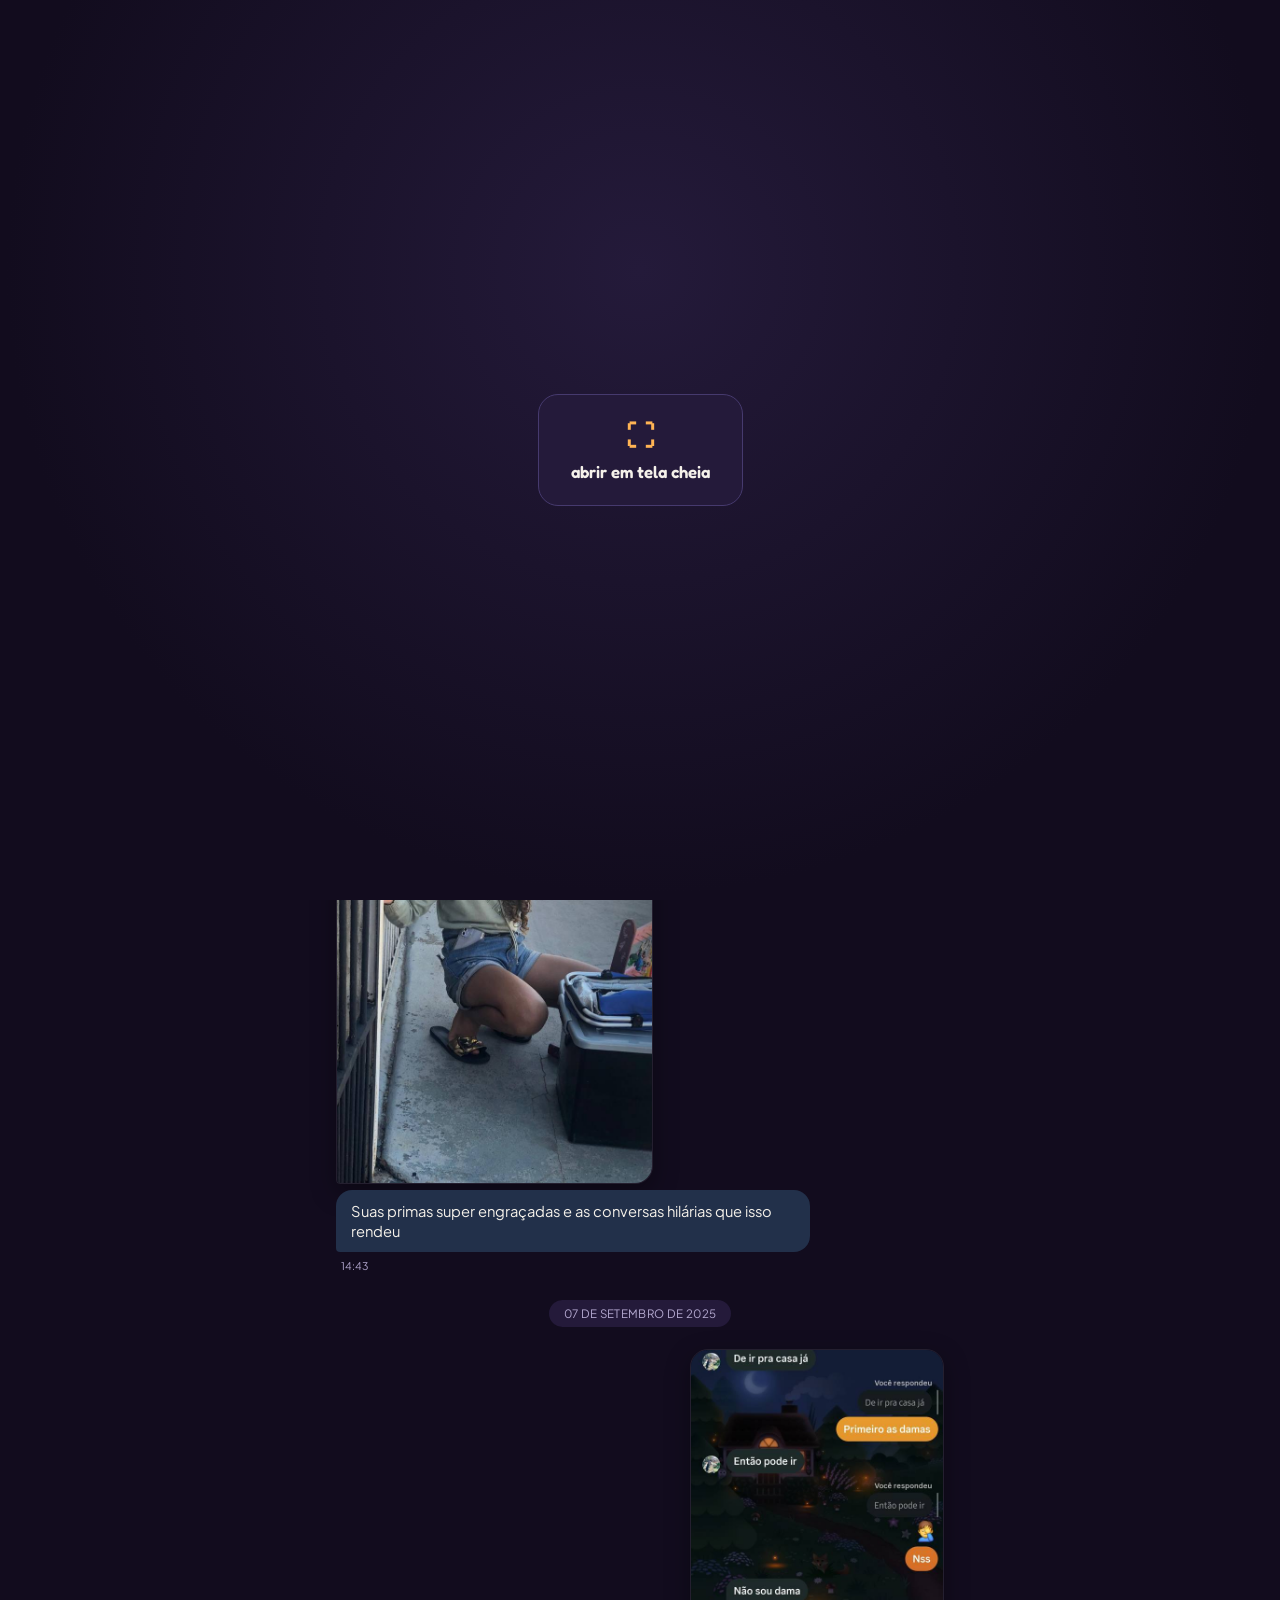
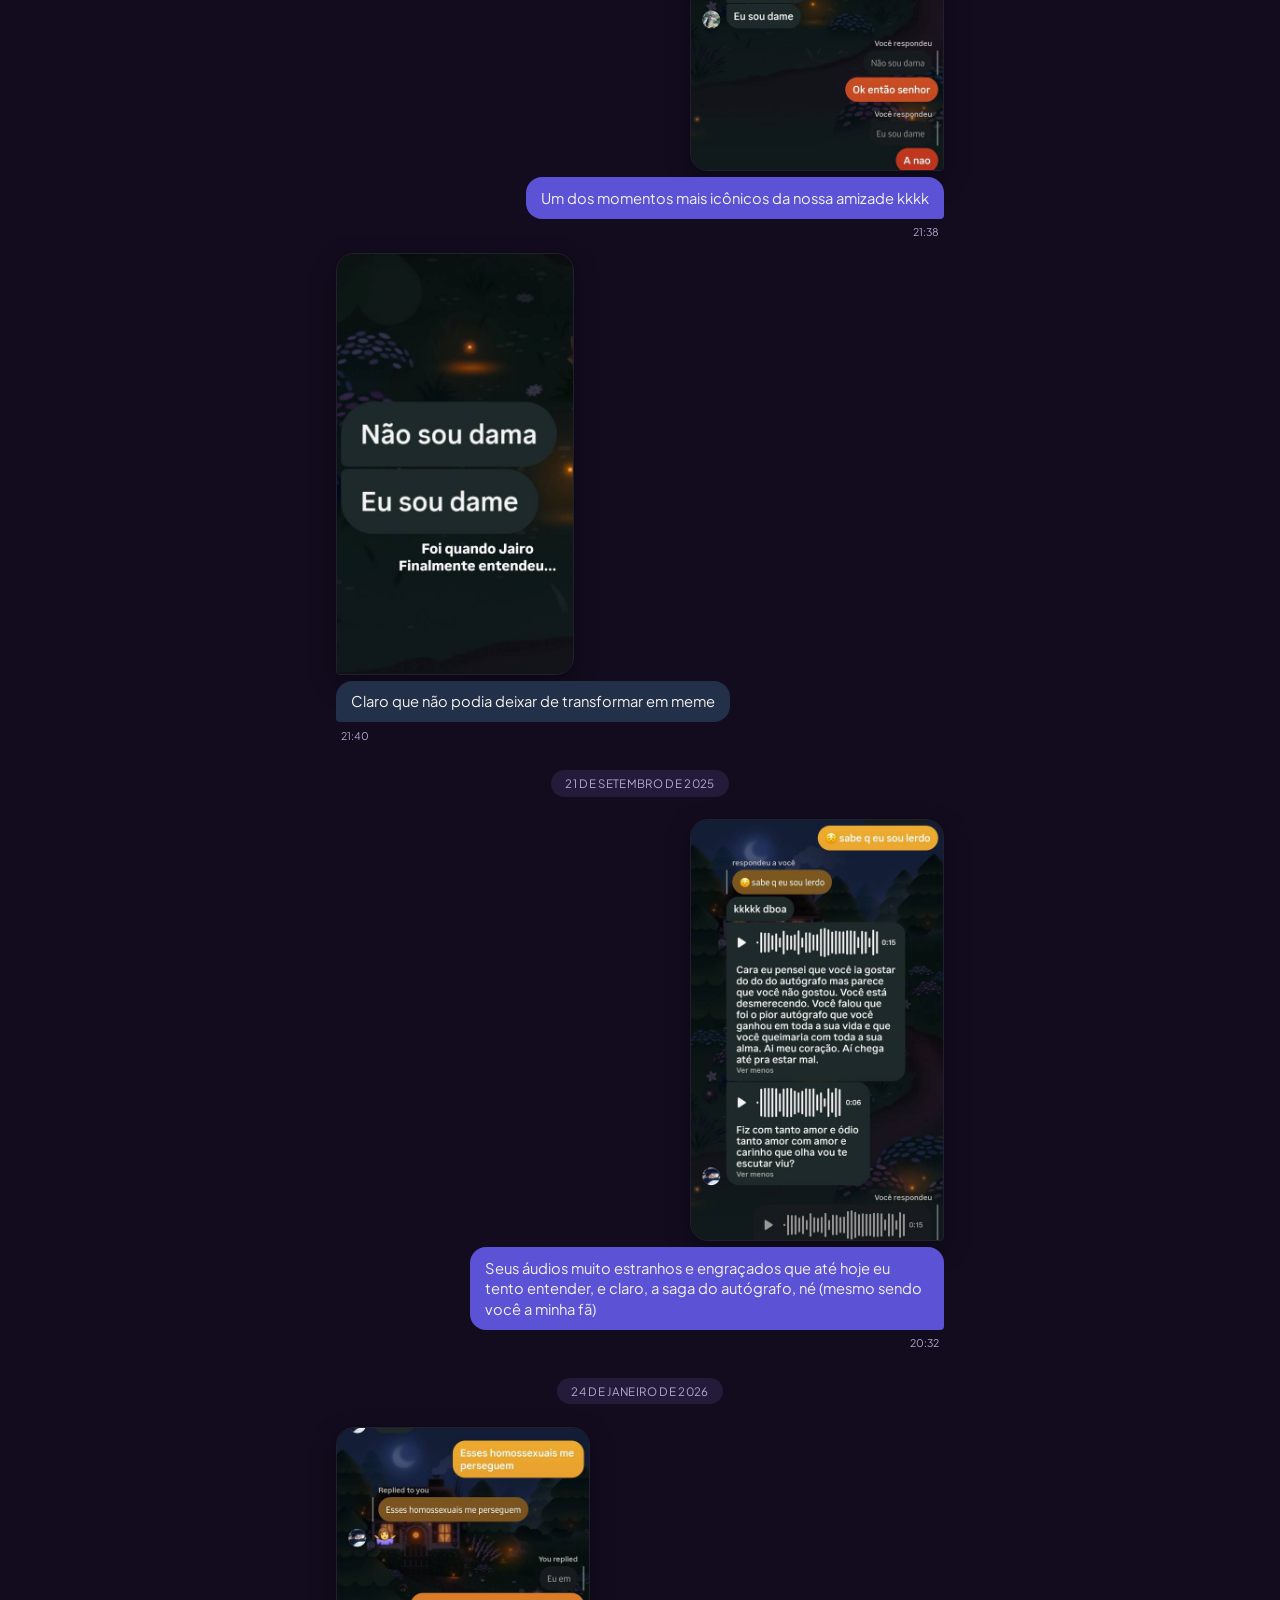
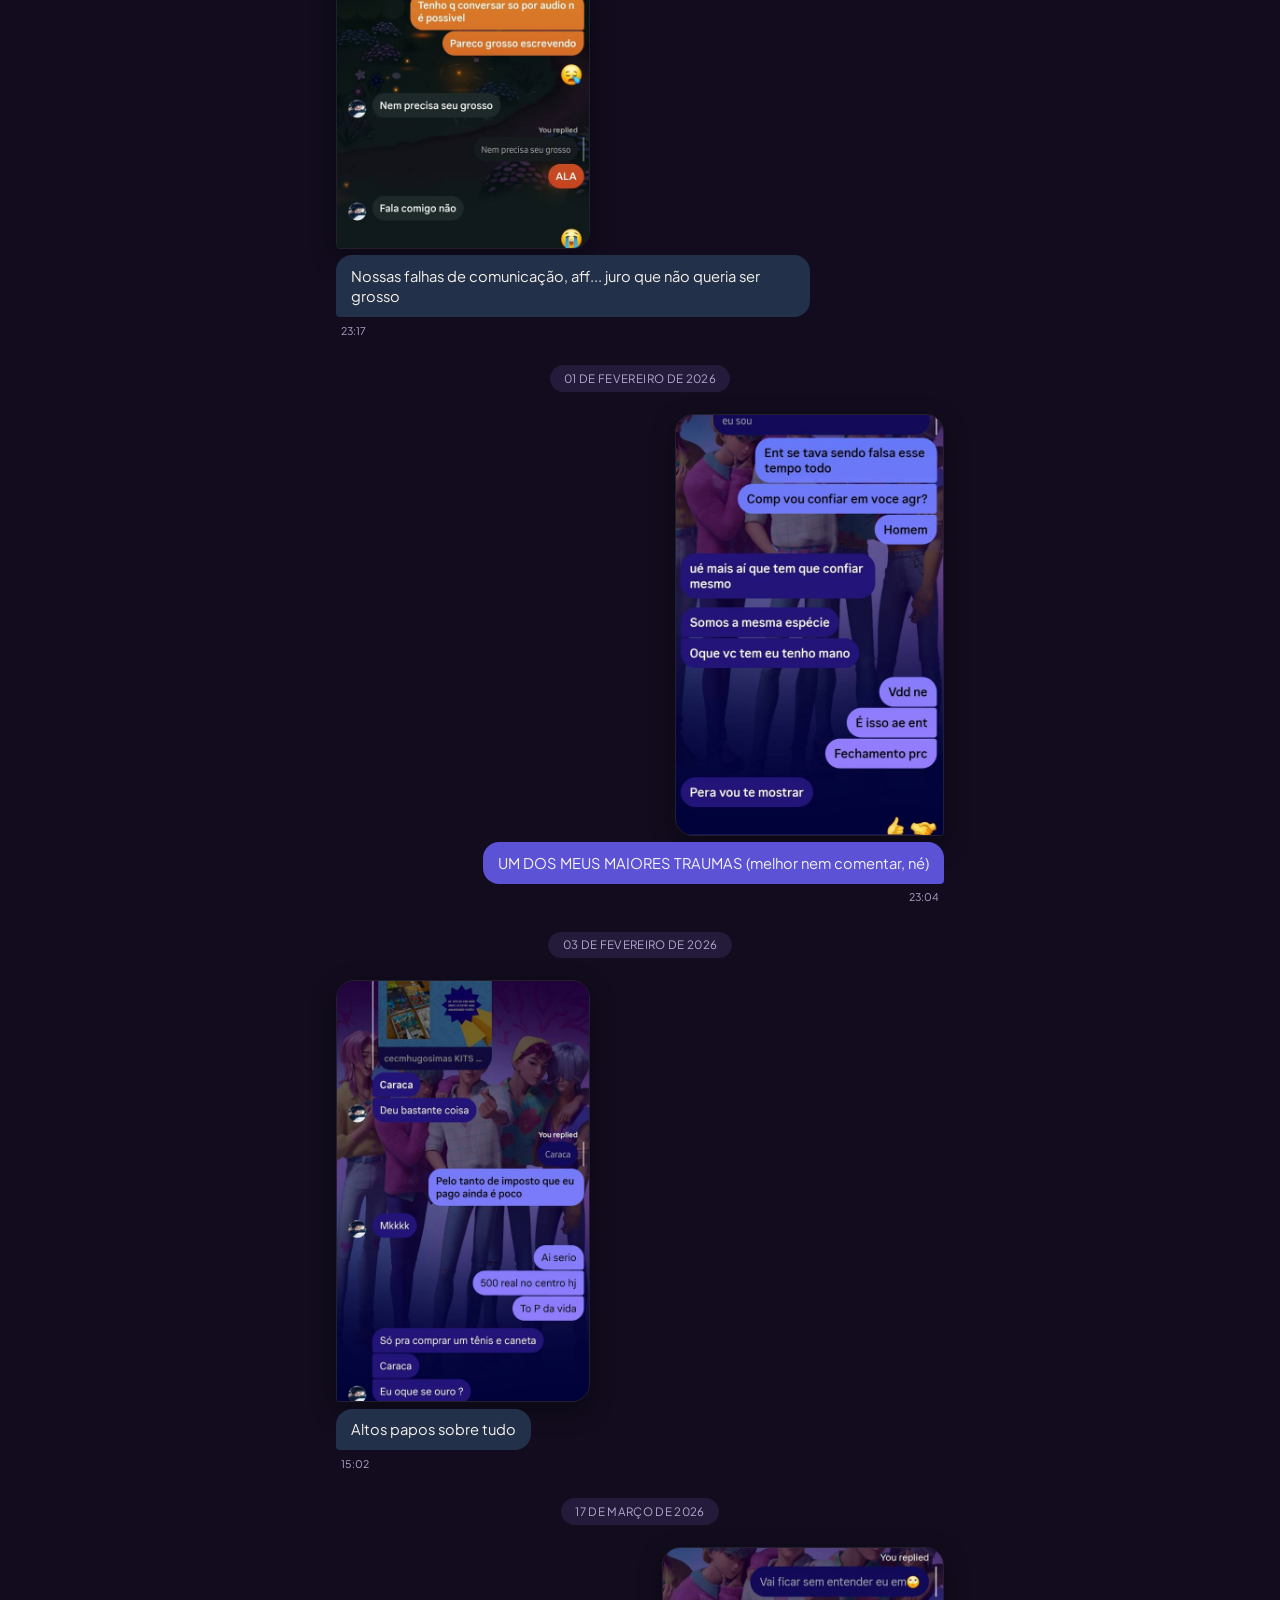
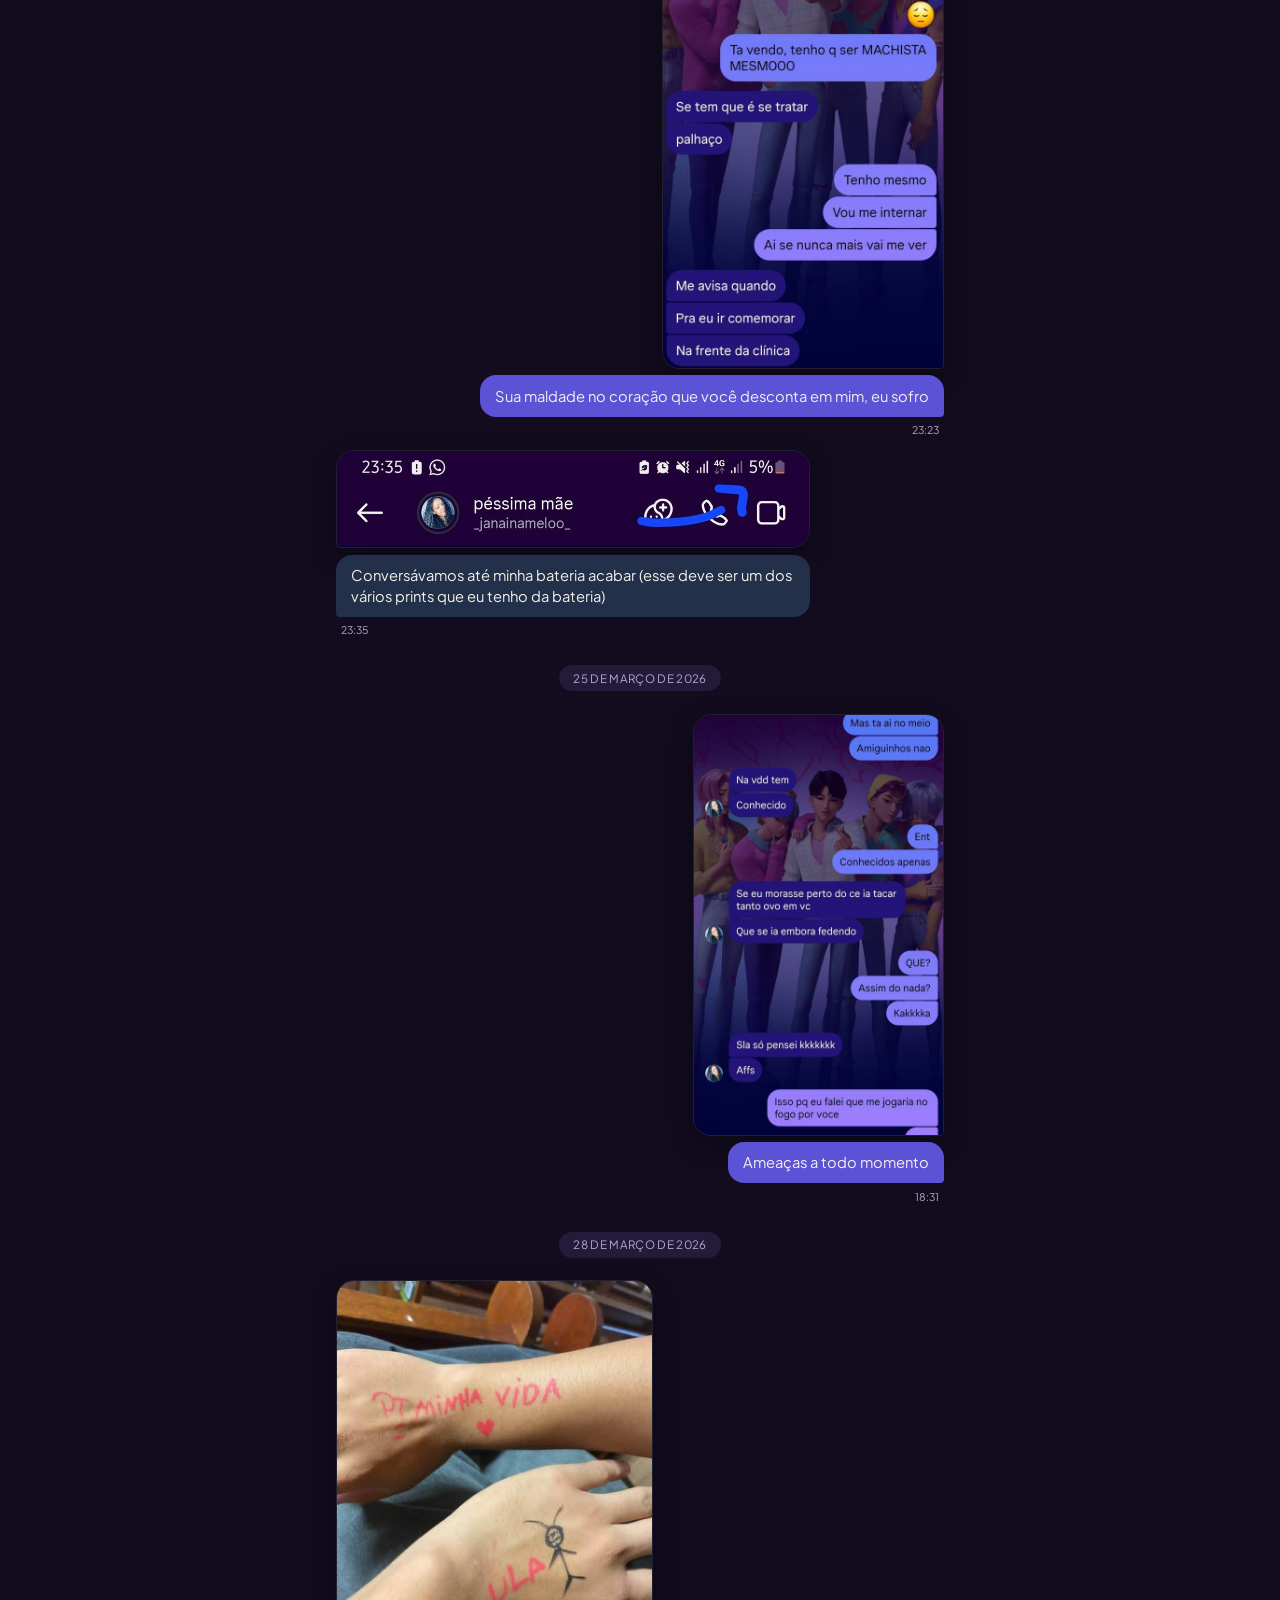
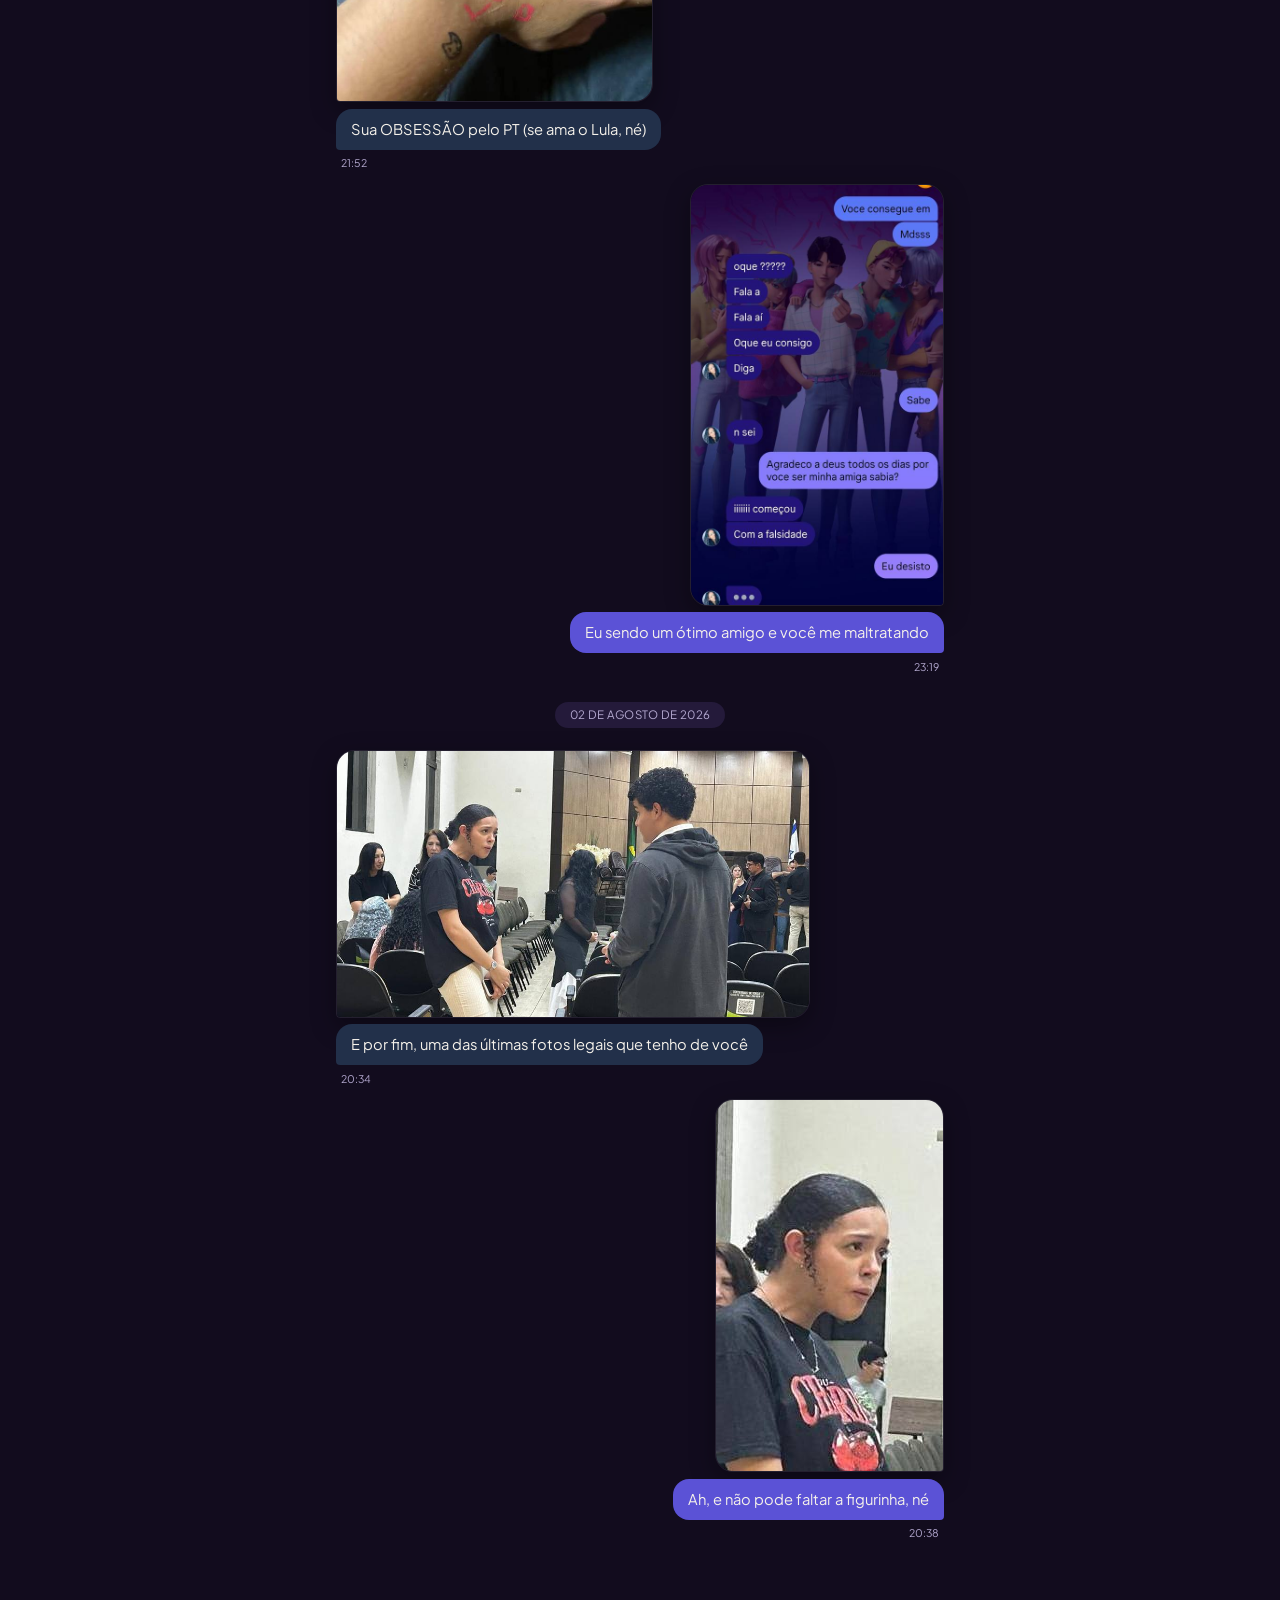
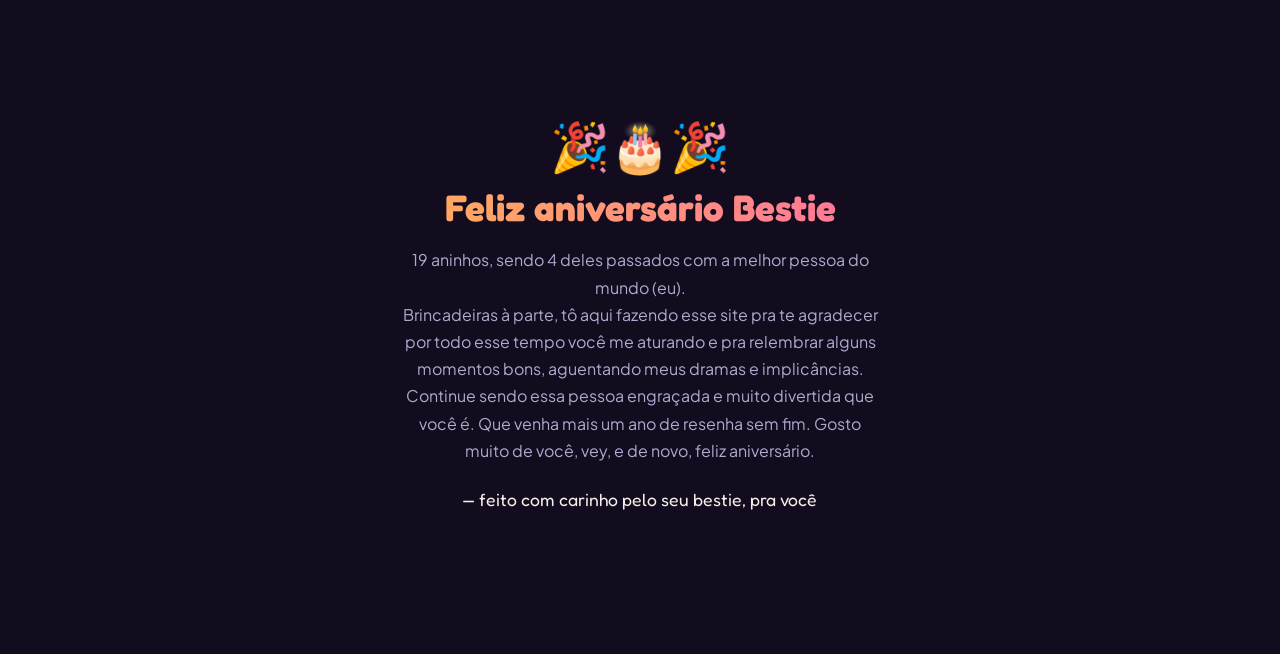
==== commit ae38a274: "Update phrases and visibility duration in index.html Removed some phrases from the phrases array and" ====
--- a/index.html
+++ b/index.html
@@ -521,9 +521,7 @@
 const phrases = [
   "FALAA JANAAAA",
   "PARABENS, hoje é seu dia 🎂",
-  "vamos relembrar alguns momentos?",
-  "tem musuquinha caso queira ouvir"
-  "espero que goste :)"
+  "vamos relembrar alguns momentos?"
 ];
 
 const introText = document.getElementById('intro-text');
@@ -549,7 +547,7 @@
       idx++;
       stepIntro(); // chama a próxima frase
     }, 700); // tempo do fade-out antes de trocar o texto
-  }, 3000); // tempo que a frase fica visível na tela
+  }, 1700); // tempo que a frase fica visível na tela
 
 }
 // (a sequência só começa quando o botão de tela cheia é tocado — ver acima)
